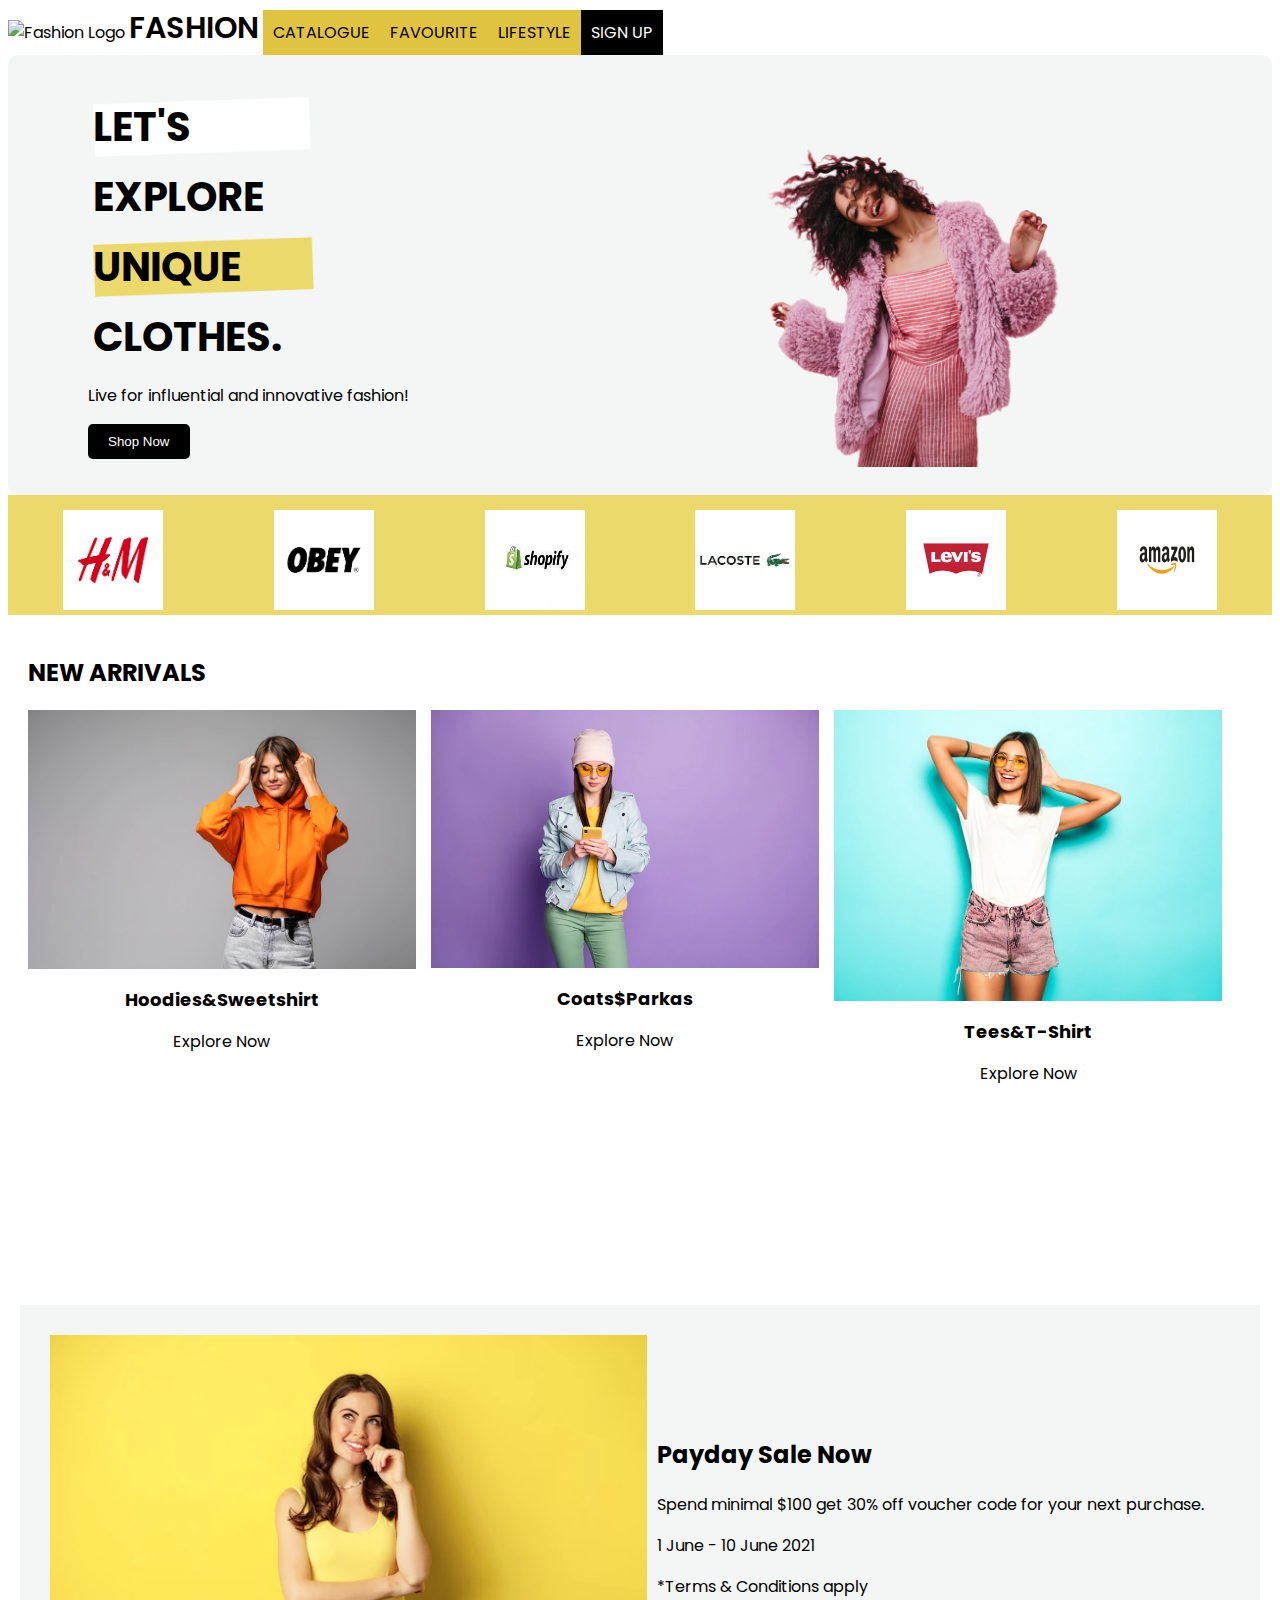
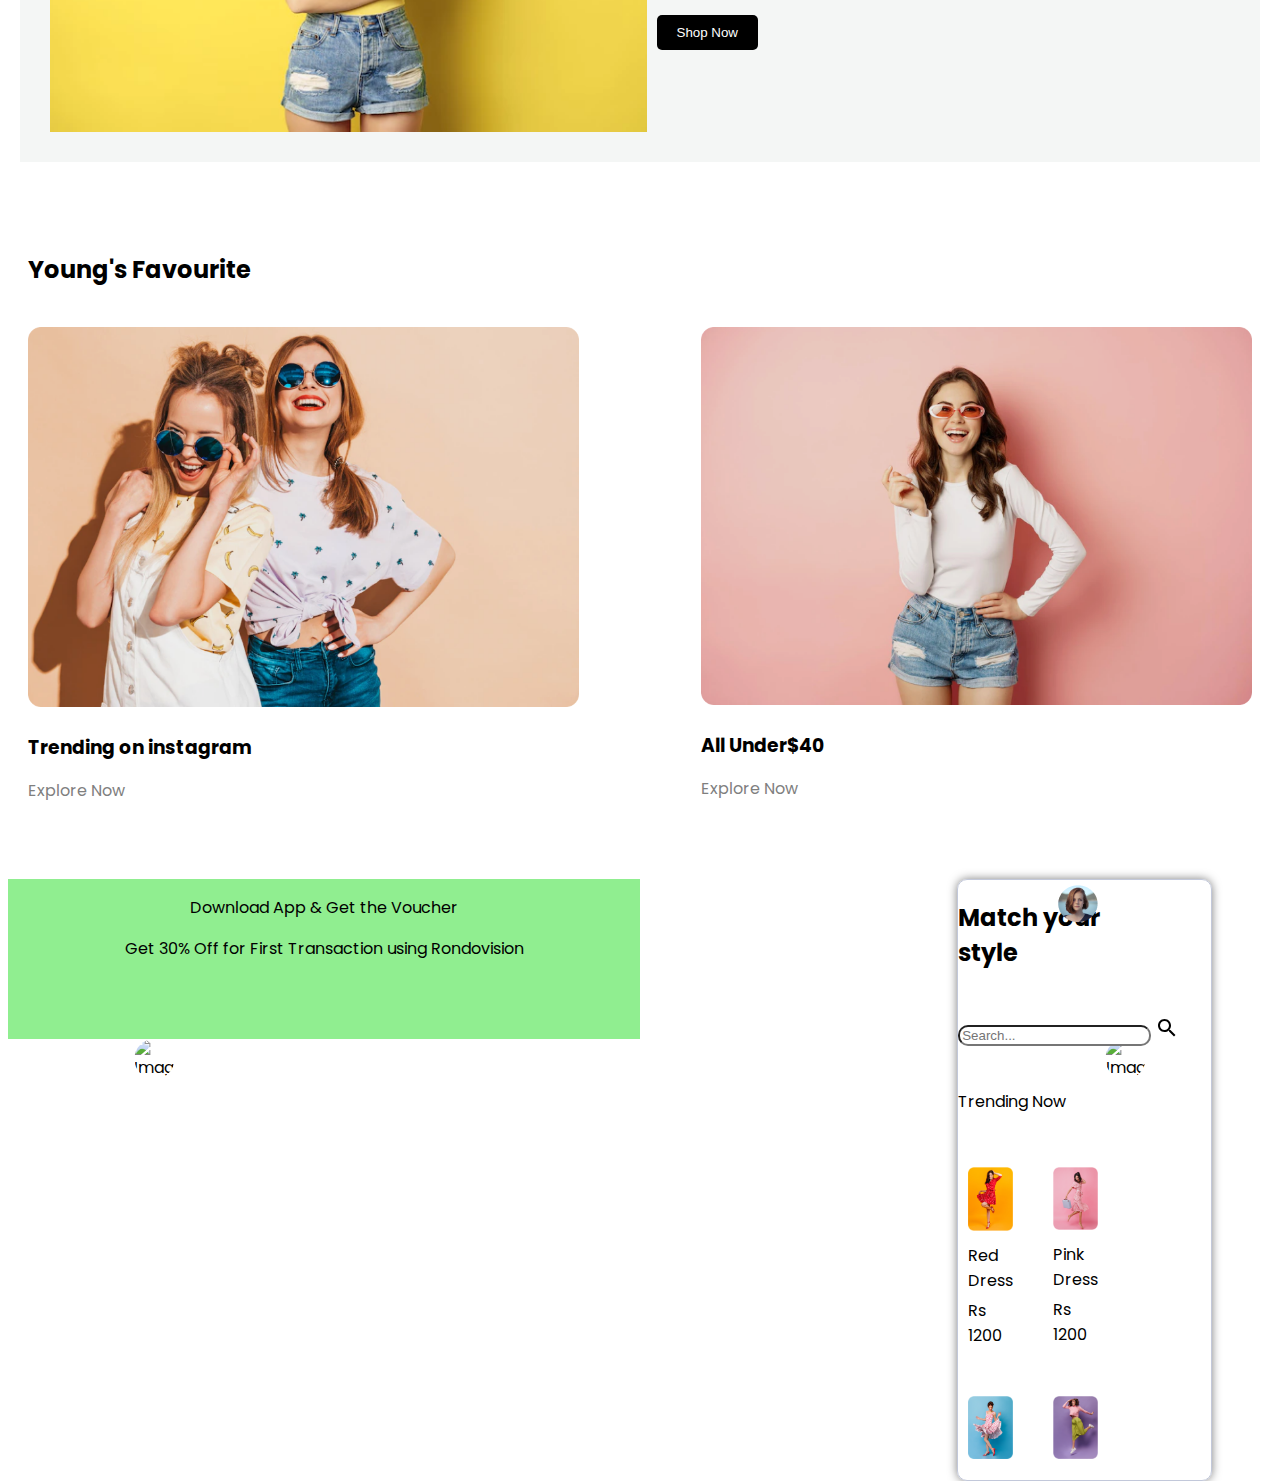
==== index.html @ 92e78d0e "appsection" ====
<!DOCTYPE html>
<html lang="en">
  <head>
    <meta charset="UTF-8" />
    <meta name="viewport" content="width=device-width, initial-scale=1.0" />
    <title>Document</title>
    <link rel="stylesheet" href="main.css" />
    <link
      rel="stylesheet"
      href="https://fonts.googleapis.com/css2?family=Poppins:wght@400&display=swap"
    />
  </head>
  <body>
    <div class="container">
      <img src="fashion_logo.png" alt="Fashion Logo" class="logo" />
      <span class="fashion-text">fashion</span>
      <nav class="navbar">
        <span class="catalogue">catalogue</span>
        <span class="favourite">favourite</span>
        <span class="lifestyle">lifestyle</span>
        <span class="signup">sign up</span>
      </nav>
    </div>
     <!-- Nav bar end -->
     <!-- first section -->
    <main>
        <section>
          <div class="container-banner">
            <div class="content-banner">
                <div class="text-banner">
                <h1 class="let">let's</h1>
                <h1>explore</h1>
                <h1 class="unique"> unique</h1>
                <h1>clothes.</h1>
             
                    <p>Live for influential and innovative fashion!</p>
               
                    <button class="btn">Shop Now</button>
                  </div>
                     <!-- <picture>
                        <source
                          srcset="
                            images/landscape/museum-320_x_180.jpg,
                            images/landscape/museum-640_x_360.jpg 2x,
                            
                          "
                          media="(max-width:960px)"
                        />-->
                        <div class="banner-image">
                        <img class="pink" src="images/banner1.png" alt="women picture" />
                    </picture>
                  </div>
                    </div>
                  </div>
                  </section>
                   <!-- brands section -->
                  <section class="brand">
                    <div class="brand-container">
          <img src="images/Hm.png" alt="" />
          <img src="images/Obey.png" alt="">
          <img src="images/shopify.jpeg" alt="">
          <img src="images/lacoste.png" alt="">
          <img src="images/lewis.jpeg" alt="">
          <img src="images/amazon.jpeg" alt="">
         </div>
        </div>
     </section> <!-- brand section end-->
      <!-- New Arrivals section -->
      <section class="new-arrivals">
        <h2>New Arrivals</h2>
        <div class="image-containers">
          <div class="image-item">
              <img src="images/Hoodies.png" alt="Hoodies">
              <div class="image-caption">
                  <h3>Hoodies&Sweetshirt</h3>
                  <p>Explore Now</p>
              </div>
          </div>
          <div class="image-item">
              <img src="images/Coats.png" alt="Coats">
              <div class="image-caption">
                  <h3>Coats$Parkas</h3>
                  <p>Explore Now</p>
              </div>
          </div>
          <div class="image-item">
              <img src="images/Tees.png" alt="Tees">
              <div class="image-caption">
                  <h3>Tees&T-Shirt</h3>
                  <p>Explore Now</p>
              </div>
          </div>
      </div>
       
    </section>  
     <!-- New Arrivals section -->
      <!-- Payday section -->
    <section>
    <div class="container1">
      <div class="content">
          <img src="images/banner2 .png" alt="Example Image" class="image">
          <div class="text2">
              <h2>Payday Sale Now</h2>
              <p>Spend minimal $100 get 30% off voucher code for your next purchase.</p>
              <div><p>1 June - 10 June 2021</p></div>
              <P>*Terms & Conditions apply</P>
              <button class="btn">Shop Now</button>
          </div>
      </div>
  </div> 
</section>   
 <!-- Young's Favourite section -->
  <section class="young-favourite">
    <h2>Young's Favourite</h2>
    <div class="image-grid">
        <div class="image-container">
            <img src="images/favourite1.png" alt="two young girls">
            <div class="caption">
                <h3>Trending on instagram</h3>
                <p>Explore Now</p>
            </div>
        </div>
        <div class="image-container">
            <img src="images/favourite2.png" alt="one young girl">
            <div class="caption">
                <h3>All Under$40</h3>
                <p>Explore Now</p>
            </div>
        </div>
    </div>
</section>    
 <!-- Young's favourite  section end-->
  <!-- Last Section App-->
  <div class="big-container">
  <div class="square">
    <p class="text">Download App & Get the Voucher</p>
    <p class="text">Get 30% Off for First Transaction using Rondovision</p>
    <div class="images-app">
      <img src="images/mobileapp/app.png" alt="Image 1">
      <img src="images/mobileapp/google.png" alt="Image 2">
    </div>
  </div>
    <div class="right-box">
      <img src="images/mobileapp/Ellipse 2.png" alt="Sag Ust Resim" class="top-right-image">
      <h2 class="title">Match your style</h2>
      <div class="search-bar">
        <input type="text" placeholder="Search...">
        <svg xmlns="http://www.w3.org/2000/svg" width="24" height="24" viewBox="0 0 24 24">
          <path d="M15.5 14h-.79l-.28-.27C15.41 12.59 16 11.11 16 9.5 16 5.91 13.09 3 9.5 3S3 5.91 3 9.5 5.91 16 9.5 16c1.61 0 3.09-.59 4.23-1.57l.27.28v.79l5 4.99L20.49 19l-4.99-5zm-6 0C7.01 14 5 11.99 5 9.5S7.01 5 9.5 5 14 7.01 14 9.5 11.99 14 9.5 14z"/>
          <path d="M0 0h24v24H0z" fill="none"/>
        </svg>
        <i class="fas fa-search"></i> <!-- Search ikonunu ekledik -->
      </div>
      <div class="trending-now">
        <p>Trending Now</p>
      </div>
      <div class="bottom-images">
        <div class="item">
          <img src="images/mobileapp/dress1.png" alt="Red Dress">
          <p>Red Dress</p>
          <p>Rs 1200</p>
        </div>
        <div class="item">
          <img src="images/mobileapp/dress2.png" alt="Pink Dress">
          <p>Pink Dress</p>
          <p>Rs 1200</p>
        </div>
        <div class="item">
          <img src="images/mobileapp/dress3.png" alt="Resim 3">
        </div>
        <div class="item">
          <img src="images/mobileapp/dress4.png" alt="Resim 4">
        </div>
      </div></div>
    </div>
  </div>
  
      
    </div>
  </div>
</div>
  </body>
</html>
---- main.css ----
body {
  font-family: "Poppins", sans-serif;

  color: #000000;
  /* Regular stil */
}
/* logo and Nav bar */

.container1 {
  padding: 20px;
  display: flex;
  align-items: center; /* alignment */
}

.logo {
  width: 100px;
}

.fashion-text {
  font-weight: 600;
  font-size: 30px;
  line-height: 40px;
  letter-spacing: 1%;
  text-transform: uppercase;
}

.navbar {
  display: inline-flex;
  margin-left: auto; /* Navigation bar */
  background-color: #e0c340;

  text-transform: uppercase;
}

.navbar span {
  padding: 10px;
}

.signup {
  background-color: black;
  color: white;
  padding: 10px 20px;
}
/* Navigation bar  end*/
/* Let's explore */
.container-banner {
  display: flex;
  justify-content: center;
  align-items: center;
}

.content-banner {
  border-radius: 10px;
  display: flex;
  justify-content: space-between;
  align-items: center;
  padding: 20px;
  background-color: #f4f6f5;
  padding-right: 5em;
  padding-left: 5em;
  border-radius: 10px;
  width: 100%;
  height: 400px;
  max-width: 1200px;
}

.text-banner {
  flex: 1;
  padding-right: 20px;
}

.text-banner h1 {
  font-size: 40px;
  font-weight: bold;
  text-align: left;
  margin: 5px 10px 10px 5px;
  text-transform: uppercase;
}
.let {
  background-image: url("images/Rectangle3.png");
  background-size: contain; /* Resmi kelimenin boyutuna uyacak şekilde kapla */
  background-repeat: no-repeat;
}
.unique {
  background-image: url("images/Rectangle6.png");
  background-repeat: no-repeat;
  background-size: contain;
}

.text-banner p {
  font-size: 16px;
}

.btn {
  background-color: black;
  color: white;
  border: none;
  padding: 10px 20px;
  border-radius: 5px;
  cursor: pointer;
}

.banner-image {
  flex: 1;
  text-align: right;
}

.banner-image img {
  width: 600px;
  height: auto;
  margin-top: 10px; /* Yukarıdan boşluk */
  margin-bottom: 20px;
}

/* brand section*/
.brand {
  background-color: #ebd96b;
  width: 1200px;
  height: 120px;
  width: 100%;
}
.brand-container {
  display: flex;
  justify-content: space-around;
}
.brand-container img {
  max-width: 100px; /* Resimlerin maksimum genişliği */
  height: auto; /* Orantılı olarak yükseklik ayarlanır */
  margin: 0 10px; /* Sol ve sağında 10 piksel boşluk bırakır */
}
.brand img {
  width: 10%;
  height: auto;
  align-items: center;
  padding: 10px;
  margin: 5px;
}

/* brand section end*/

/* New arrivals*/
.new-arrivals {
  padding: 20px;
  height: 600px;
}

.new-arrivals h2 {
  font-size: 24px;
  margin-bottom: 20px;
  text-transform: uppercase;
  font-weight: bold;
  text-align: left;
}
.image-containers {
  display: flex;
  justify-content: space-between;
}

.image-item {
  width: calc(33.33% - 20px);
  height: 100px;
  margin-right: 10px;
  text-align: center;
}

.image-item:last-child {
  margin-right: 30px;
}

.image-item img {
  max-width: 100%;
}

.image-caption {
  margin-top: 10px;
}

.image-caption h3 {
  margin: 0;
  font-size: 18px;
}
/* Item description

.item-description {
  position: absolute;
  bottom: 0;
  left: 0;
  width: 100%;
  padding: 10px;
  box-sizing: border-box; /* Kenarlığın içeri doğru genişlemesini sağlar */
/*

.item-description .explore-now::after {
  content: "\2192"; /* Ok işareti unicode karakteri */

/* payday section */
.container1 {
  max-width: 1200px;
  margin: 50px auto;
  background-color: #f4f6f5; /* bacground*/
  padding: 20px;
}

.content {
  display: flex;
  align-items: center; /* Öğeleri dikey olarak hizalama */
}

.image {
  width: 50%; /* Resmin genişliği */
  height: 50%;
  margin: 10px; /* Sağ tarafta boşluk bırakmak için */
}

.text2 {
  width: 50%; /* Yazı kutusunun genişliği */
}

.text2 h2 {
  color: black; /* Başlık metni rengi */
}

.text2 p {
  color: black; /* Paragraf metni rengi */
}

/* Young's favourite section */
.young-favourite {
  padding: 20px;
  margin-top: 20px;
  margin-bottom: 20px;
}

.image-grid {
  display: flex;
  justify-content: space-between;
}

.image-container {
  width: 45%; /* Resim konteynerinin genişliği */
  margin-top: 20px; /* Üstten boşluk */
  margin-bottom: 20px; /* Altan boşluk */
}

.image-container img {
  width: 100%; /* Resimlerin genişliği */
  height: auto; /* Resimlerin orijinal boyut oranını koru */
}

.caption {
  text-align: left;
}
.young-favourite h2 {
  font-weight: bold;
  font: size 100px;
}
.caption h3 {
  margin-bottom: 0%; /* Trending ve All Under başlıkları arasında boşluk */
}

.caption p {
  color: #7f7f7f; /* Explore Now yazısının rengi */
  align-items: left;
}
/* Last section App */
.big-container {
  width;1000px;
  height: 200px;
  border: none
  padding: 20px;
  position: relative;
}

.square {
  width: 50%;
  height: 80%;
  background-color: lightgreen;
  float: left;
  margin-right: 20px;
  align-items: center;
}

.text {
  font-size: 16px;
  text-align: center;
}

.images-app {
  position: absolute;
  bottom: 0;
  left: 50%;
  transform: translateX(-50%);
  display: flex;
  justify-content: space-between;
  width: 80%;
}

.images-app img {
  width: 40px;
  height: 40px;
  border-radius: 50%;
}

.right-box {
  width: 20%;
  min-height: 600px; /* Dikdörtgenin boyunu buradan ayarlayabilirsiniz */
  border: 1px solid #c2c8da;
  border-radius: 10px;
  padding: 0px;
  box-shadow: 0 0 10px rgba(0, 0, 0, 0.5);
  display: grid;
  grid-template-columns: repeat(2, 1fr);
  gap: 20px;
  float: right;
  margin-left: auto;
  margin-right: 60px;
}

.item img {
  max-width: 100%;
  max-height: 100%;
  height: auto; /* Resimlerin boyutunu ayarlamak için */
}
.title {
  font-weight: bold;
}

.search-bar {
  grid-column: 1 / span 2;
  position: relative;
}

.search-bar input {
  padding-right: 10px;
  border-radius: 10px;
}

.search-bar i {
  position: absolute;
  top: 50%;
  right: 10px;
  transform: translateY(-50%);
}

.trending-now {
  grid-column: 1 / span 2;
}

.bottom-images {
  display: grid;
  grid-template-columns: repeat(2, 1fr);
  gap: 20px;
}

.item {
  border: none;
  border-radius: 5px;
  padding: 10px;
}

.item img {
  max-width: 100%;
  max-height: 100%;
}

.item p {
  margin: 5px 0;
}

.top-right-image {
  position: absolute;
  margin: 5px 2px 160px 100px;
}
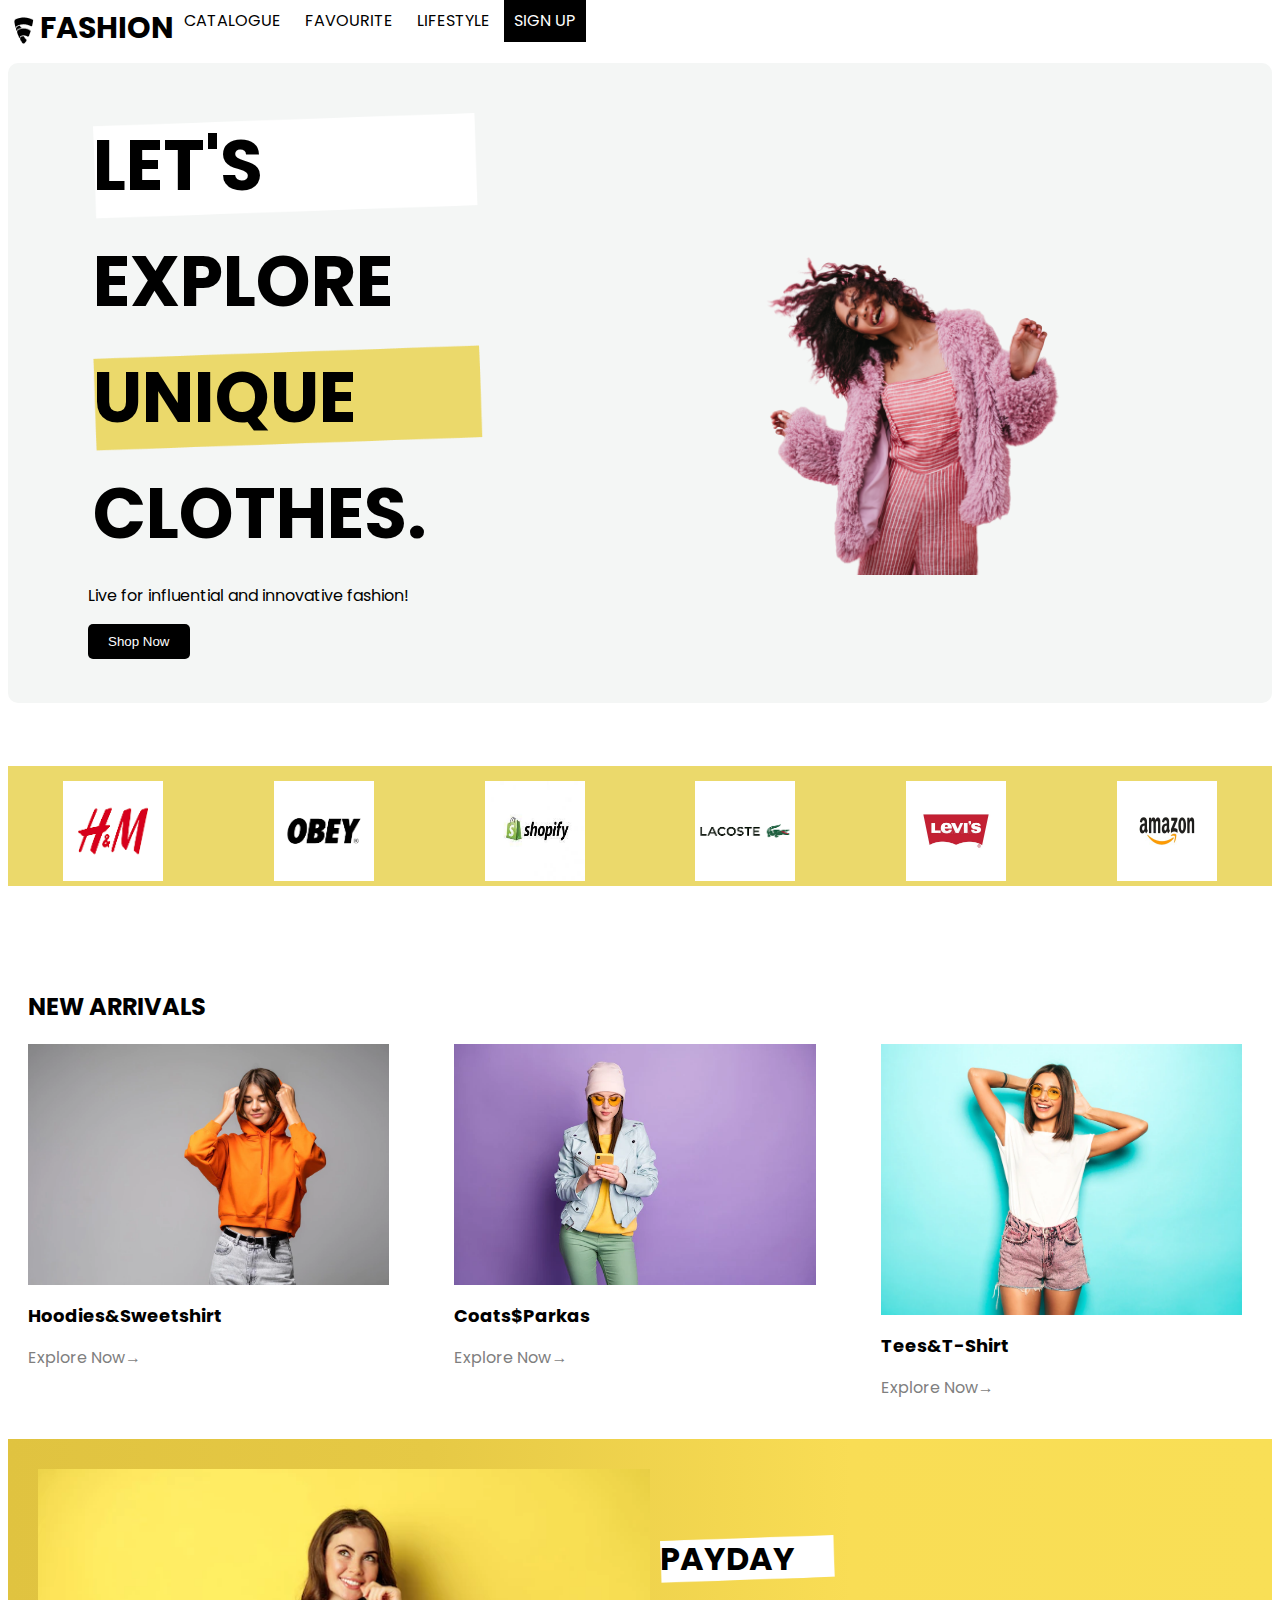
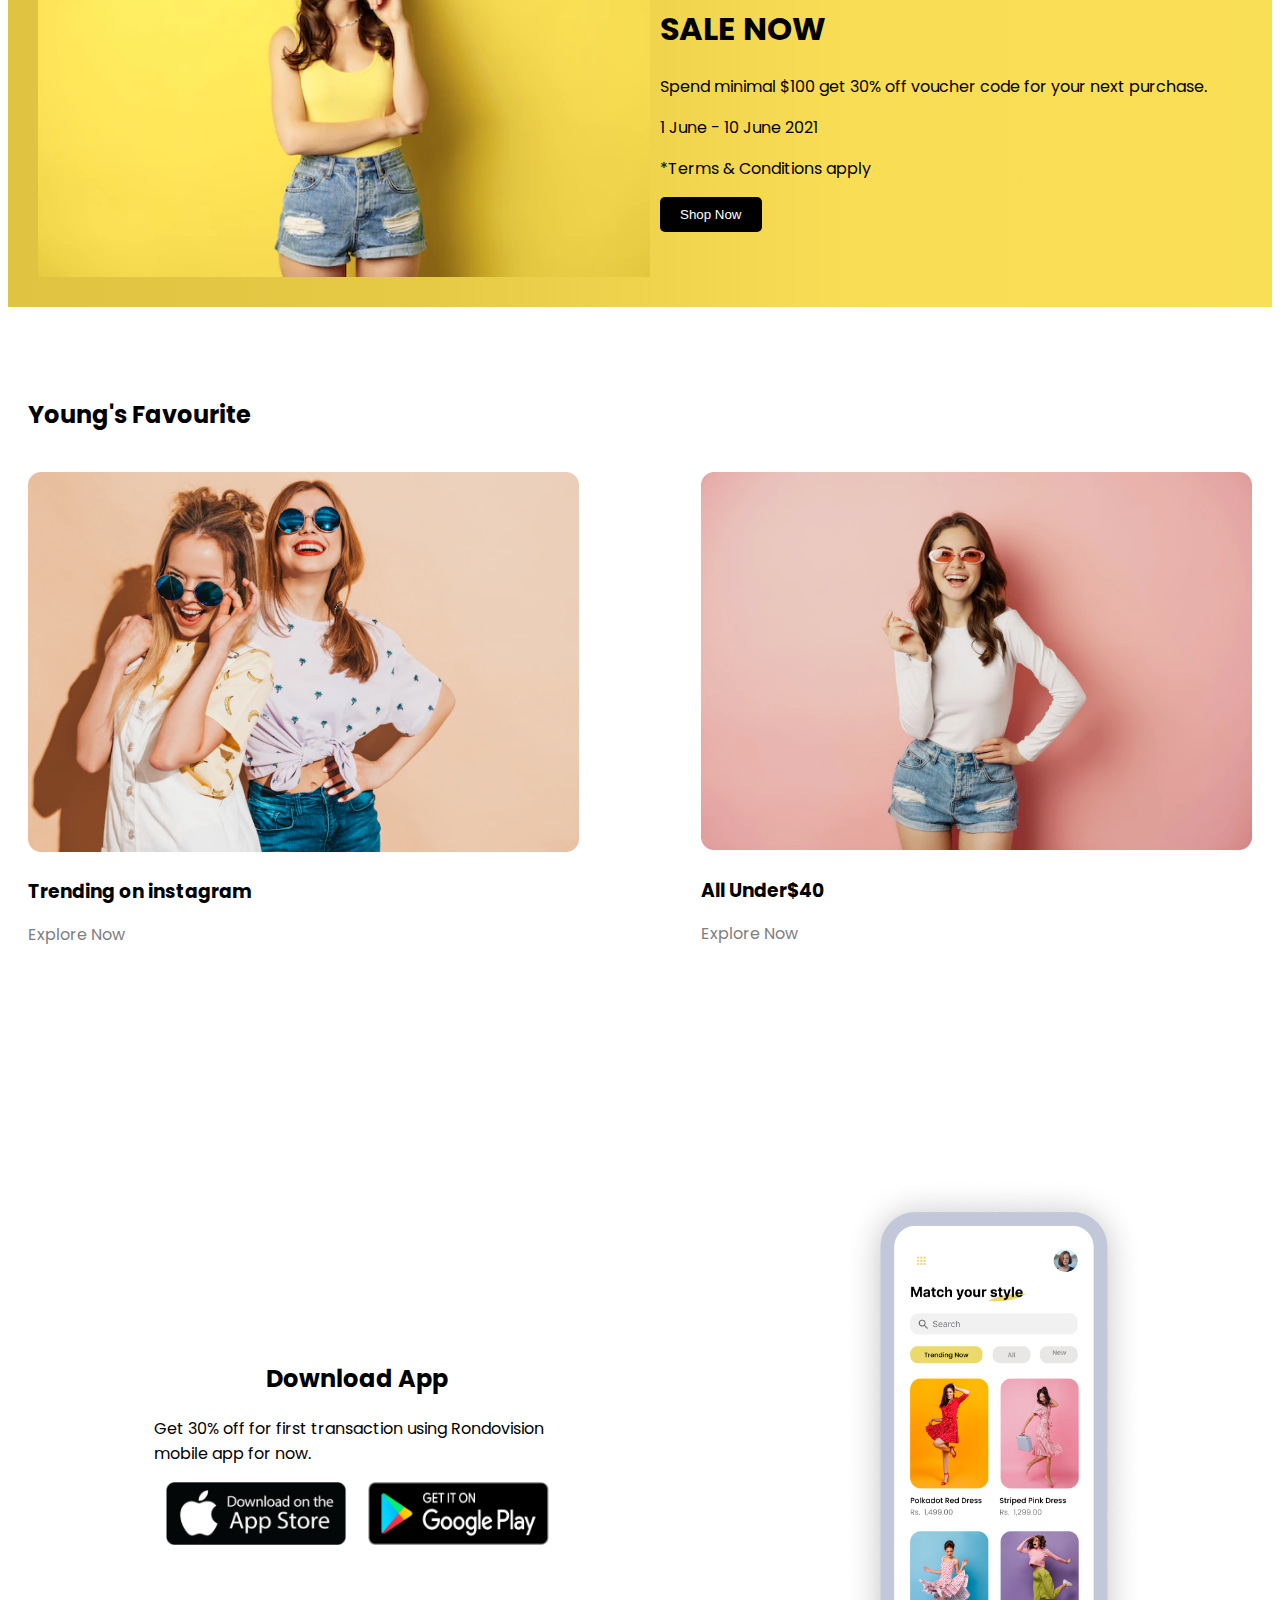
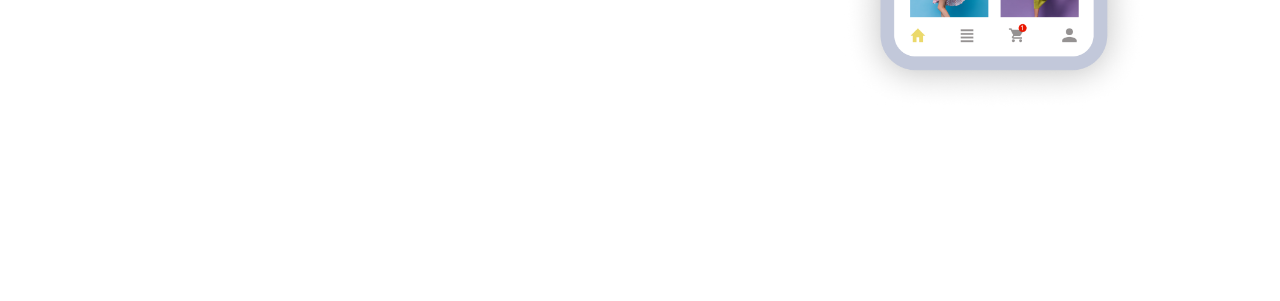
==== commit b43497a8: "app section" ====
--- a/index.html
+++ b/index.html
@@ -11,8 +11,8 @@
     />
   </head>
   <body>
-    <div class="container">
-      <img src="fashion_logo.png" alt="Fashion Logo" class="logo" />
+    <div class="container-both">
+      <img src="images/logo.png" alt="Fashion Logo" class="logo" />
       <span class="fashion-text">fashion</span>
       <nav class="navbar">
         <span class="catalogue">catalogue</span>
@@ -100,7 +100,8 @@
       <div class="content">
           <img src="images/banner2 .png" alt="Example Image" class="image">
           <div class="text2">
-              <h2>Payday Sale Now</h2>
+              <h1 class="let">Payday</h1>
+              <h1>Sale Now</h1>
               <p>Spend minimal $100 get 30% off voucher code for your next purchase.</p>
               <div><p>1 June - 10 June 2021</p></div>
               <P>*Terms & Conditions apply</P>
@@ -131,49 +132,19 @@
 </section>    
  <!-- Young's favourite  section end-->
   <!-- Last Section App-->
-  <div class="big-container">
-  <div class="square">
-    <p class="text">Download App & Get the Voucher</p>
-    <p class="text">Get 30% Off for First Transaction using Rondovision</p>
-    <div class="images-app">
-      <img src="images/mobileapp/app.png" alt="Image 1">
-      <img src="images/mobileapp/google.png" alt="Image 2">
+  <div class="container-app">
+    <div class="icon-div">
+        <div class="square">
+            <h2>Download App</h2>
+            <p>Get 30% off for first transaction using Rondovision mobile app for now.</p>
+            <div class="left-images">
+                <img src="images/app.png" alt="apple icon">
+                <img src="images/google.png" alt="google icon">
+            </div>
+        </div>
+        <img src="images/Mobile app.png" alt="mobile screen"class="mobile-image">
     </div>
-  </div>
-    <div class="right-box">
-      <img src="images/mobileapp/Ellipse 2.png" alt="Sag Ust Resim" class="top-right-image">
-      <h2 class="title">Match your style</h2>
-      <div class="search-bar">
-        <input type="text" placeholder="Search...">
-        <svg xmlns="http://www.w3.org/2000/svg" width="24" height="24" viewBox="0 0 24 24">
-          <path d="M15.5 14h-.79l-.28-.27C15.41 12.59 16 11.11 16 9.5 16 5.91 13.09 3 9.5 3S3 5.91 3 9.5 5.91 16 9.5 16c1.61 0 3.09-.59 4.23-1.57l.27.28v.79l5 4.99L20.49 19l-4.99-5zm-6 0C7.01 14 5 11.99 5 9.5S7.01 5 9.5 5 14 7.01 14 9.5 11.99 14 9.5 14z"/>
-          <path d="M0 0h24v24H0z" fill="none"/>
-        </svg>
-        <i class="fas fa-search"></i> <!-- Search ikonunu ekledik -->
-      </div>
-      <div class="trending-now">
-        <p>Trending Now</p>
-      </div>
-      <div class="bottom-images">
-        <div class="item">
-          <img src="images/mobileapp/dress1.png" alt="Red Dress">
-          <p>Red Dress</p>
-          <p>Rs 1200</p>
-        </div>
-        <div class="item">
-          <img src="images/mobileapp/dress2.png" alt="Pink Dress">
-          <p>Pink Dress</p>
-          <p>Rs 1200</p>
-        </div>
-        <div class="item">
-          <img src="images/mobileapp/dress3.png" alt="Resim 3">
-        </div>
-        <div class="item">
-          <img src="images/mobileapp/dress4.png" alt="Resim 4">
-        </div>
-      </div></div>
-    </div>
-  </div>
+</div>
   
       
     </div>
--- a/main.css
+++ b/main.css
@@ -6,30 +6,31 @@
 }
 /* logo and Nav bar */
 
-.container1 {
-  padding: 20px;
-  display: flex;
-  align-items: center; /* alignment */
-}
-
-.logo {
-  width: 100px;
+.container-both {
+  display: flex;
+  
+}
+
+.logo {transform: scale(0.6); 
+  margin-bottom: 10px;
+  
+  
 }
 
 .fashion-text {
-  font-weight: 600;
+  font-weight: 500;
   font-size: 30px;
   line-height: 40px;
   letter-spacing: 1%;
   text-transform: uppercase;
+  font-weight: bold;
 }
 
 .navbar {
-  display: inline-flex;
-  margin-left: auto; /* Navigation bar */
-  background-color: #e0c340;
-
-  text-transform: uppercase;
+  text-transform: uppercase;
+  margin-bottom:30px;
+  margin-right:20px ;
+  
 }
 
 .navbar span {
@@ -59,8 +60,8 @@
   padding-right: 5em;
   padding-left: 5em;
   border-radius: 10px;
-  width: 100%;
-  height: 400px;
+  width: 120%;
+  height: 600px;
   max-width: 1200px;
 }
 
@@ -70,7 +71,7 @@
 }
 
 .text-banner h1 {
-  font-size: 40px;
+  font-size: 70px;
   font-weight: bold;
   text-align: left;
   margin: 5px 10px 10px 5px;
@@ -103,6 +104,8 @@
 .banner-image {
   flex: 1;
   text-align: right;
+  width: 80%;
+  
 }
 
 .banner-image img {
@@ -118,6 +121,9 @@
   width: 1200px;
   height: 120px;
   width: 100%;
+  margin-top: 5%;
+  margin-bottom: 5%;
+
 }
 .brand-container {
   display: flex;
@@ -141,7 +147,8 @@
 /* New arrivals*/
 .new-arrivals {
   padding: 20px;
-  height: 600px;
+  height: 400px;
+  
 }
 
 .new-arrivals h2 {
@@ -157,47 +164,50 @@
 }
 
 .image-item {
-  width: calc(33.33% - 20px);
-  height: 100px;
+  width: calc(30.33% - 10px);
+  height: 200px;
   margin-right: 10px;
-  text-align: center;
+  text-align: left;
+  
 }
 
 .image-item:last-child {
-  margin-right: 30px;
+  margin-right: 10px;
 }
 
 .image-item img {
   max-width: 100%;
+  
 }
 
 .image-caption {
   margin-top: 10px;
+
 }
 
 .image-caption h3 {
   margin: 0;
   font-size: 18px;
 }
-/* Item description
-
-.item-description {
-  position: absolute;
-  bottom: 0;
-  left: 0;
-  width: 100%;
-  padding: 10px;
-  box-sizing: border-box; /* Kenarlığın içeri doğru genişlemesini sağlar */
-/*
-
-.item-description .explore-now::after {
-  content: "\2192"; /* Ok işareti unicode karakteri */
+.image-item p { color:#7f7f7f; /* Explore Now yazısının rengi */
+  }
+
+ .p::after {
+  content: "\2192"; }/* Ok işareti unicode karakteri */
+
+
+
+.image-caption p::after {
+  content: "\2192"; }/* Ok işareti unicode karakteri */
+  
 
 /* payday section */
 .container1 {
-  max-width: 1200px;
+  max-width: 1400px;
   margin: 50px auto;
-  background-color: #f4f6f5; /* bacground*/
+  background-color:
+    height: 200px;
+    background-image: linear-gradient(to right, #E0C340,#E6C945,#F9DD55, #F9DF56);
   padding: 20px;
 }
 
@@ -213,22 +223,32 @@
 }
 
 .text2 {
-  width: 50%; /* Yazı kutusunun genişliği */
-}
-
-.text2 h2 {
+  width: 60%; /* Yazı kutusunun genişliği */
+}
+
+.text2 h1 {
   color: black; /* Başlık metni rengi */
-}
+  font-weight: bold;
+  font-size: xx-large;
+  text-transform: uppercase;
+}
+.let {
+  background-image: url("images/Rectangle3.png");
+  background-size: contain; /* Resmi kelimenin boyutuna uyacak şekilde kapla */
+  background-repeat: no-repeat;
+}
+
 
 .text2 p {
   color: black; /* Paragraf metni rengi */
 }
+ 
 
 /* Young's favourite section */
 .young-favourite {
   padding: 20px;
   margin-top: 20px;
-  margin-bottom: 20px;
+  margin-bottom: 5px;
 }
 
 .image-grid {
@@ -239,7 +259,7 @@
 .image-container {
   width: 45%; /* Resim konteynerinin genişliği */
   margin-top: 20px; /* Üstten boşluk */
-  margin-bottom: 20px; /* Altan boşluk */
+  margin-bottom: 5px; /* Altan boşluk */
 }
 
 .image-container img {
@@ -263,111 +283,57 @@
   align-items: left;
 }
 /* Last section App */
-.big-container {
-  width;1000px;
-  height: 200px;
-  border: none
-  padding: 20px;
-  position: relative;
+.container-app {
+  display: flex;
+  justify-content: center;
+  align-items: center;
+  height: 100vh;
+  margin-top:none;
+}
+
+.icon-div {
+  display: flex;
+  justify-content: space-between;
+  align-items: center;
+  width: 80%;
 }
 
 .square {
-  width: 50%;
-  height: 80%;
-  background-color: lightgreen;
+  width: 40%;
+  padding: 20px;
+}
+
+.square h2 {
+  text-align: center;
+}
+
+.left-images {
+  display: flex;
+  justify-content: space-between;
+}
+
+.left-images img {
+  width: 45%; /* Resimlerin genişliğini ayarlayın */
+}
+
+.square img {
+  max-width: 100%;
+  display: block;
+  margin: 0 auto; /* Resmi ortalamak için */
+}
+
+.square::after {
+  content: '';
+  display: block;
+  clear: both;
+}
+
+.square {
   float: left;
-  margin-right: 20px;
-  align-items: center;
-}
-
-.text {
-  font-size: 16px;
-  text-align: center;
-}
-
-.images-app {
-  position: absolute;
-  bottom: 0;
-  left: 50%;
-  transform: translateX(-50%);
-  display: flex;
-  justify-content: space-between;
-  width: 80%;
-}
-
-.images-app img {
-  width: 40px;
-  height: 40px;
-  border-radius: 50%;
-}
-
-.right-box {
-  width: 20%;
-  min-height: 600px; /* Dikdörtgenin boyunu buradan ayarlayabilirsiniz */
-  border: 1px solid #c2c8da;
-  border-radius: 10px;
-  padding: 0px;
-  box-shadow: 0 0 10px rgba(0, 0, 0, 0.5);
-  display: grid;
-  grid-template-columns: repeat(2, 1fr);
-  gap: 20px;
-  float: right;
-  margin-left: auto;
-  margin-right: 60px;
-}
-
-.item img {
-  max-width: 100%;
-  max-height: 100%;
-  height: auto; /* Resimlerin boyutunu ayarlamak için */
-}
-.title {
-  font-weight: bold;
-}
-
-.search-bar {
-  grid-column: 1 / span 2;
-  position: relative;
-}
-
-.search-bar input {
-  padding-right: 10px;
-  border-radius: 10px;
-}
-
-.search-bar i {
-  position: absolute;
-  top: 50%;
-  right: 10px;
-  transform: translateY(-50%);
-}
-
-.trending-now {
-  grid-column: 1 / span 2;
-}
-
-.bottom-images {
-  display: grid;
-  grid-template-columns: repeat(2, 1fr);
-  gap: 20px;
-}
-
-.item {
-  border: none;
-  border-radius: 5px;
-  padding: 10px;
-}
-
-.item img {
-  max-width: 100%;
-  max-height: 100%;
-}
-
-.item p {
-  margin: 5px 0;
-}
-
-.top-right-image {
-  position: absolute;
-  margin: 5px 2px 160px 100px;
-}
+}
+
+.mobile-image {
+  width: 30%;
+  text-align: right;
+
+}
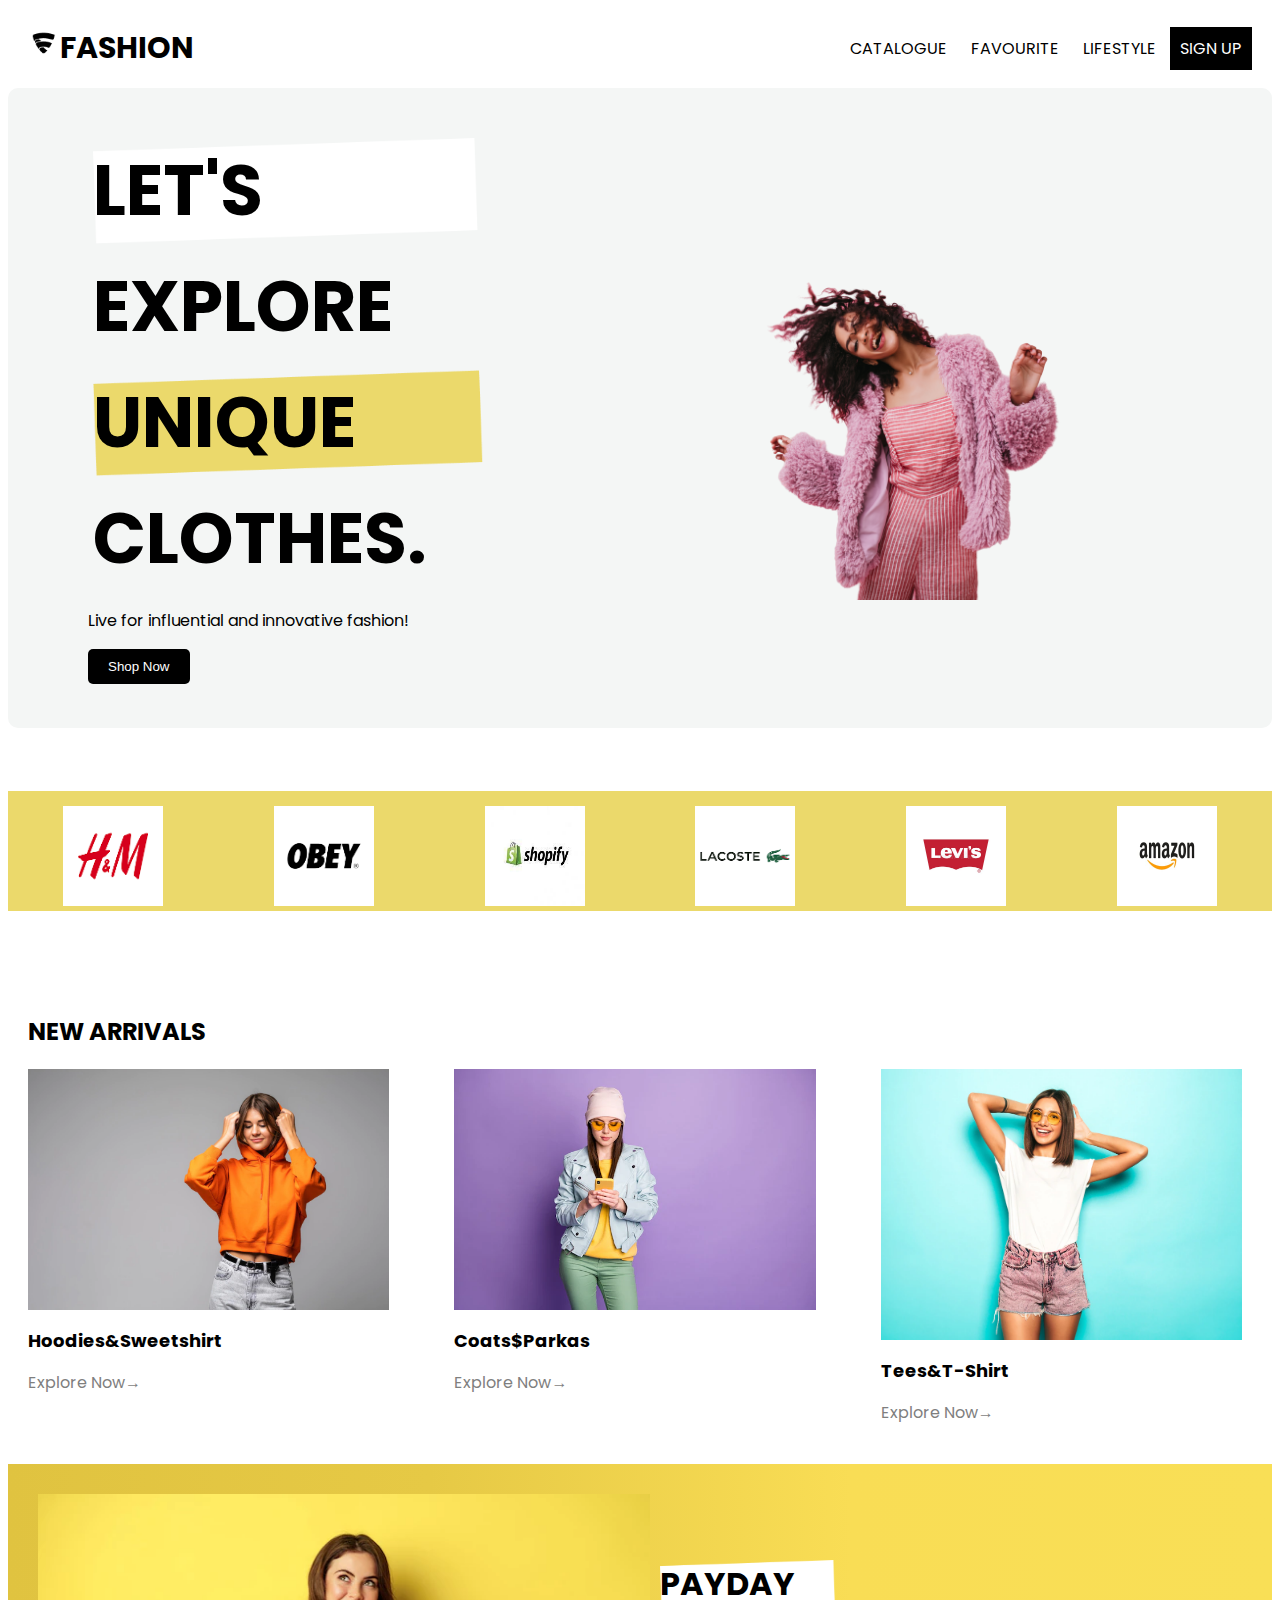
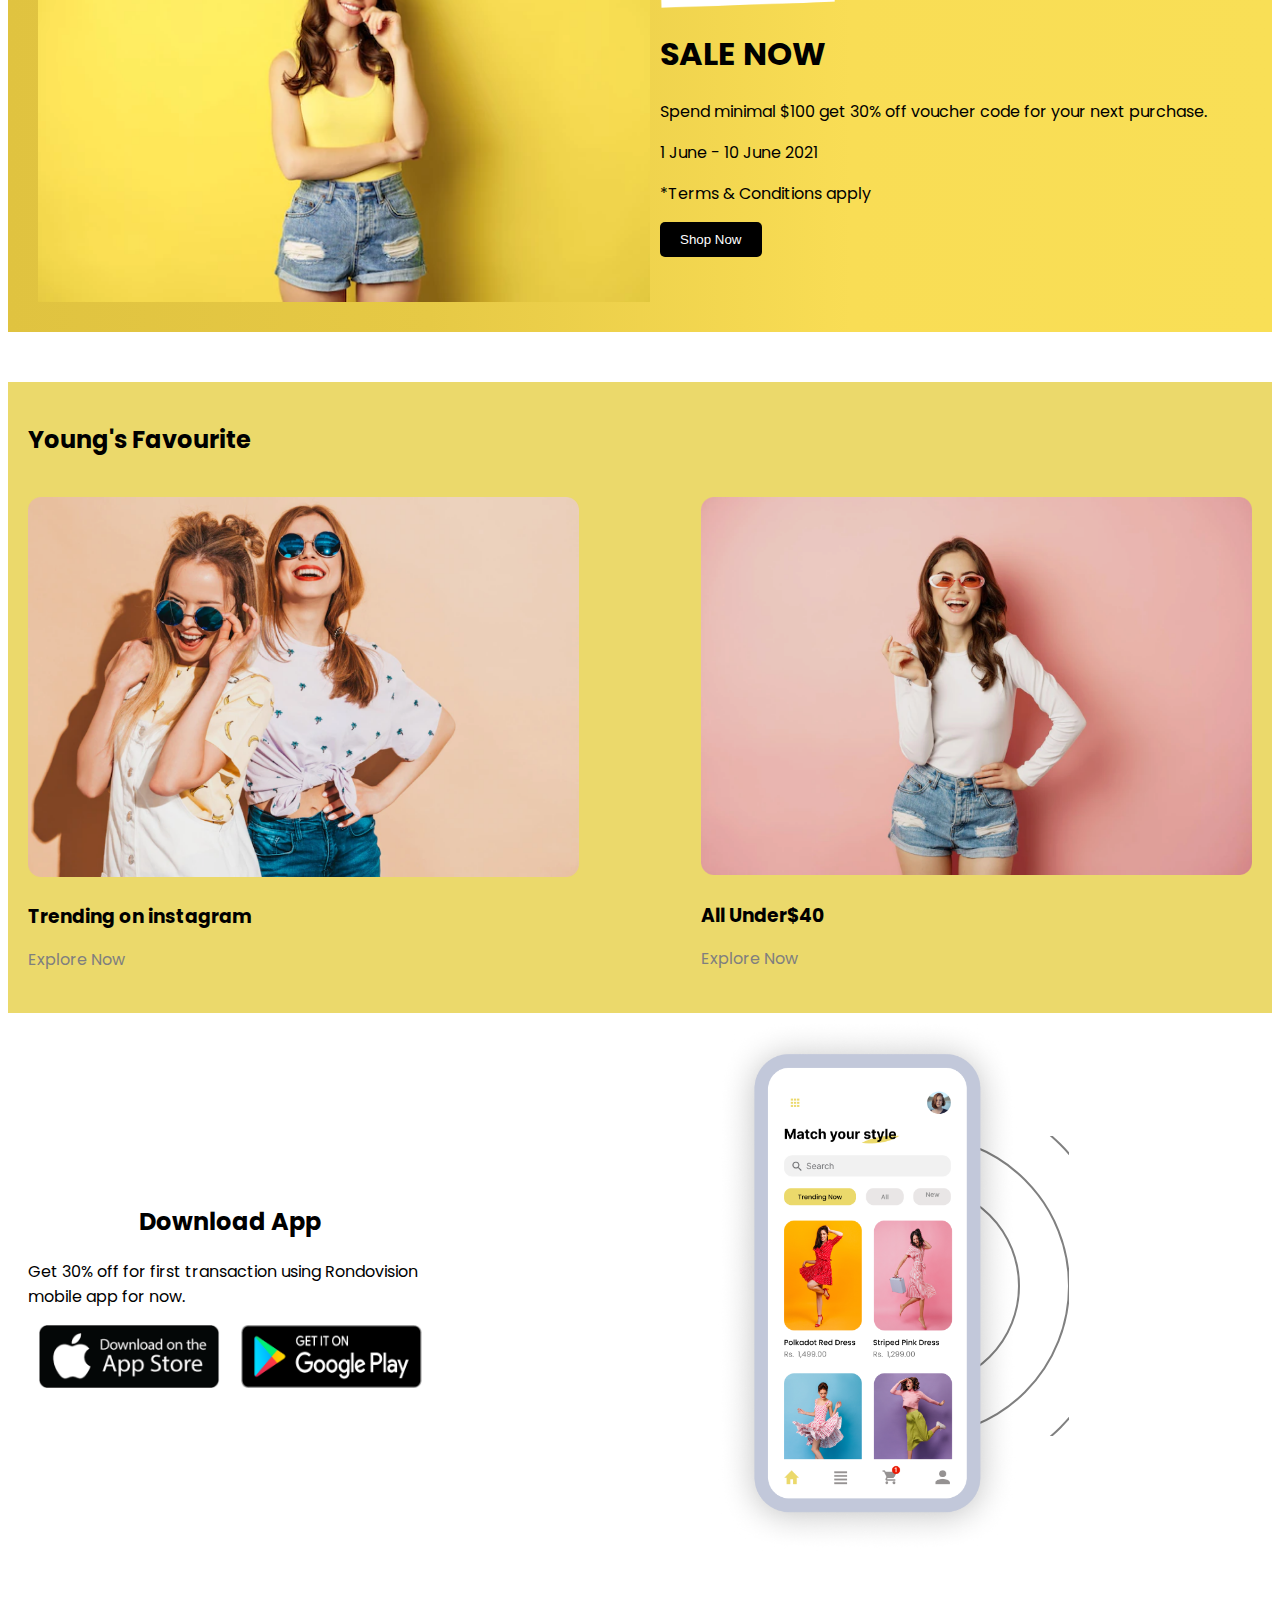
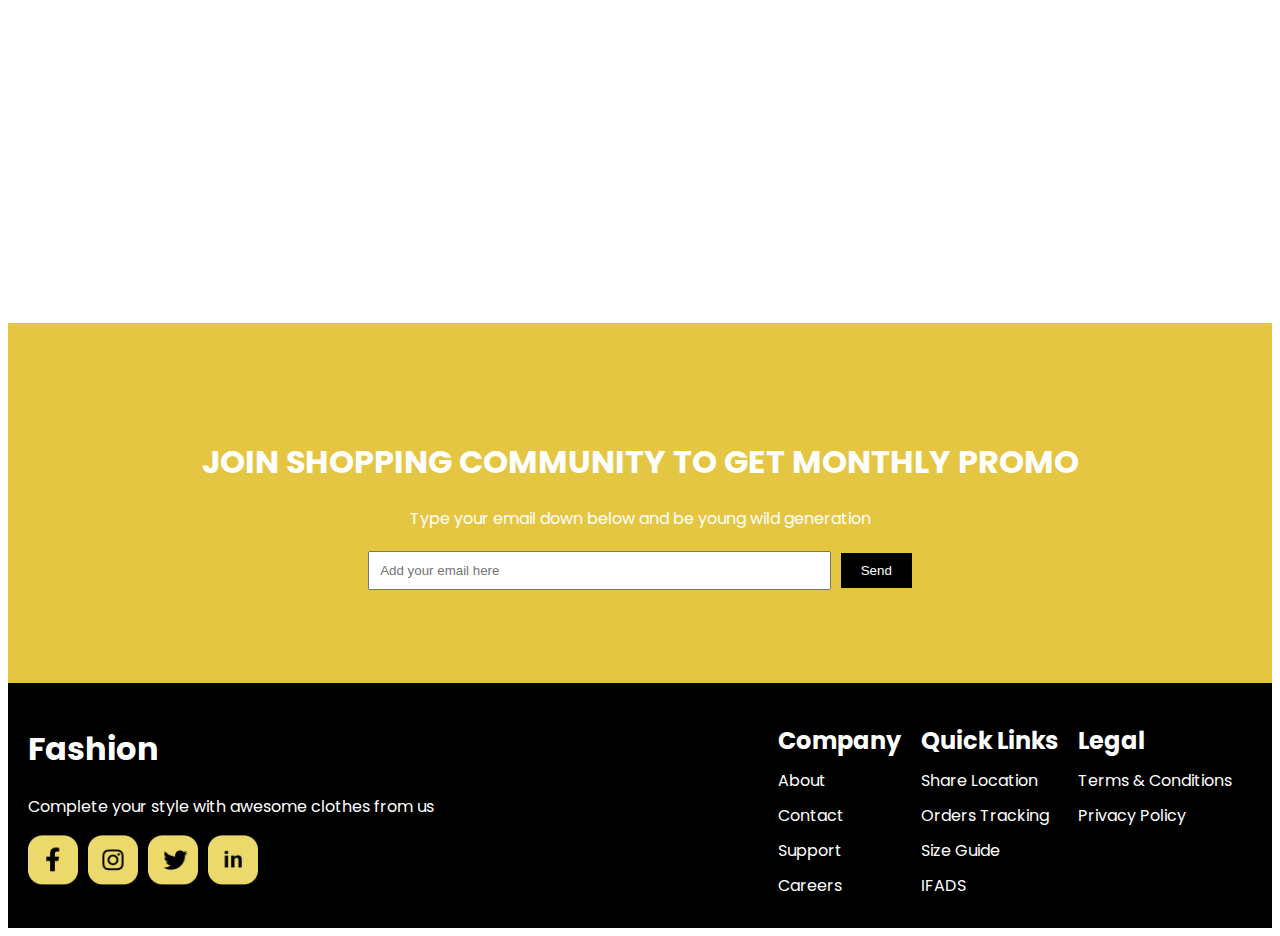
==== commit faf7d942: "second web page" ====
--- a/index.html
+++ b/index.html
@@ -11,16 +11,19 @@
     />
   </head>
   <body>
+    <header>
     <div class="container-both">
       <img src="images/logo.png" alt="Fashion Logo" class="logo" />
       <span class="fashion-text">fashion</span>
+      <div class="navigation">
       <nav class="navbar">
         <span class="catalogue">catalogue</span>
         <span class="favourite">favourite</span>
         <span class="lifestyle">lifestyle</span>
         <span class="signup">sign up</span>
       </nav>
-    </div>
+    </div></div> 
+  </header>
      <!-- Nav bar end -->
      <!-- first section -->
     <main>
@@ -93,7 +96,7 @@
       </div>
        
     </section>  
-     <!-- New Arrivals section -->
+     <!-- New Arrivals section end-->
       <!-- Payday section -->
     <section>
     <div class="container1">
@@ -110,6 +113,7 @@
       </div>
   </div> 
 </section>   
+ <!-- Payday section end-->
  <!-- Young's Favourite section -->
   <section class="young-favourite">
     <h2>Young's Favourite</h2>
@@ -142,11 +146,76 @@
                 <img src="images/google.png" alt="google icon">
             </div>
         </div>
+        <svg width="300" height="300" class="svg-circle">
+          <!-- En dıştaki daire -->
+          <circle cx="150" cy="150" r="200" fill="none" stroke="gray" stroke-width="2" />
+
+          <!-- İkinci daire -->
+          <circle cx="150" cy="150" r="150" fill="none" stroke="gray" stroke-width="2" />
+
+          <!-- En içteki daire -->
+          <circle cx="150" cy="150" r="100" fill="none" stroke="gray" stroke-width="2" />
+      </svg>
         <img src="images/Mobile app.png" alt="mobile screen"class="mobile-image">
     </div>
 </div>
-  
-      
+<!-- join Section-->
+<section>
+<div class="container-join">
+  <div class="box-join">
+    <h1>JOIN SHOPPING COMMUNITY TO GET MONTHLY PROMO</h1>
+    <p>Type your email down below and be young wild generation</p>
+    <form>
+      <input type="email" placeholder="Add your email here">
+      <input type="submit" value="Send">
+    </form>
+  </div>
+</div>
+</section>
+<!-- Footer Section-->
+<footer>
+<div class="container-footer">
+  <div class="left-footer">
+    <h1>Fashion</h1>
+    <p>Complete your style with awesome clothes from us</p>
+    <!-- İcon images-->
+    <div class="icons">
+      <img src="images/Group 10.png" alt="facebook Icon " class="icon">
+      <img src="images/Group 11.png" alt="Icon 2" class="icon">
+      <img src="images/Group 12.png" alt="Icon 3" class="icon">
+      <img src="images/Group 13.png" alt="Icon 4" class="icon">
+    </div>
+  </div>
+  <div class="right-footer">
+    <div class="menu">
+      <h2>Company</h2>
+      <ul>
+        <li>About</li>
+        <li>Contact</li>
+        <li>Support</li>
+        <li>Careers</li>
+      </ul>
+    </div>
+    <div class="menu">
+      <h2>Quick Links</h2>
+      <ul>
+        <li>Share Location</li>
+        <li>Orders Tracking</li>
+        <li>Size Guide</li>
+        <li>IFADS</li>
+      </ul>
+    </div>
+    <div class="menu">
+      <h2>Legal</h2>
+      <ul>
+        <li>Terms & Conditions</li>
+        <li>Privacy Policy</li>
+      </ul>
+    </div>
+  </div>
+</div>
+</footer>
+
     </div>
   </div>
 </div>
--- a/main.css
+++ b/main.css
@@ -8,12 +8,15 @@
 
 .container-both {
   display: flex;
-  
-}
-
-.logo {transform: scale(0.6); 
+    justify-content: center;
+    align-items: center;
+    padding: 20px;
+  }
+  
+
+
+.logo {transform: scale(0.7); 
   margin-bottom: 10px;
-  
   
 }
 
@@ -25,11 +28,13 @@
   text-transform: uppercase;
   font-weight: bold;
 }
-
+.navigation {
+  display: flex;
+  margin-left: auto;
+}
 .navbar {
   text-transform: uppercase;
-  margin-bottom:30px;
-  margin-right:20px ;
+  margin-left:20px;
   
 }
 
@@ -206,11 +211,10 @@
   max-width: 1400px;
   margin: 50px auto;
   background-color:
-    height: 200px;
-    background-image: linear-gradient(to right, #E0C340,#E6C945,#F9DD55, #F9DF56);
-  padding: 20px;
-}
-
+  height:200px;
+  background-image: linear-gradient(to right, #E0C340,#E6C945,#F9DD55, #F9DF56);
+  padding:20px;
+}
 .content {
   display: flex;
   align-items: center; /* Öğeleri dikey olarak hizalama */
@@ -249,6 +253,7 @@
   padding: 20px;
   margin-top: 20px;
   margin-bottom: 5px;
+  background-color: #ebd96b;
 }
 
 .image-grid {
@@ -284,11 +289,12 @@
 }
 /* Last section App */
 .container-app {
-  display: flex;
+  position: relative; 
+  
   justify-content: center;
   align-items: center;
   height: 100vh;
-  margin-top:none;
+  margin-top: none;
 }
 
 .icon-div {
@@ -296,6 +302,7 @@
   justify-content: space-between;
   align-items: center;
   width: 80%;
+  position: relative;
 }
 
 .square {
@@ -335,5 +342,108 @@
 .mobile-image {
   width: 30%;
   text-align: right;
-
-}
+  position: relative;
+}
+
+.svg-circle {
+  position: absolute; /* Mutlak konumlandırma */
+  right: -50px; /* Mobil resmin sağında 50 piksel boşluk bırakır */
+  top: 50%; /* Mobil resmin yüksekliğinin yarısı kadar yukarıda */
+  transform: translateY(-50%); /* Dikey hizalamayı düzeltir */
+}
+
+/* join section*/
+
+.container-join {
+    width: 100%;
+    height: 40vh;
+    display: flex;
+    justify-content: center;
+    align-items: center;
+    background-color: #E5C643;
+    margin-top: 5px;
+  }
+
+  
+   .box-join h1{
+    color:white;
+    margin-bottom: 20px;
+    text-transform: uppercase;
+    text-align: center;
+  }
+  .box-join p{
+    color: white;
+    text-align: center;
+  }
+  .box-join form {
+    margin-top: 20px;
+    display: flex;
+    justify-content: center;
+    align-items: center;
+    
+  }
+  
+  .box-join input[type="email"] {
+    padding: 10px;
+    width: 50%;
+    margin-right: 10px;
+    
+  }
+  
+  .box-join input[type="submit"] {
+    padding: 10px 20px;
+    background-color:black;
+    color: white;
+    border: none;
+    cursor: pointer;
+  }
+  /* footer section*/
+
+  .container-footer {
+    background-color: black;
+    color: white;
+    padding: 20px;
+    box-sizing: border-box;
+    display: flex;
+    justify-content: space-between;
+    align-items: flex-start;
+  }
+
+  .left-footer {
+    text-align: left;
+  }
+
+  .right-footer {
+    text-align: left;
+    display: flex; /* Yeni eklenen stil: sağ kutuyu yatay hizalamak için */
+  }
+
+  .menu {
+    margin-right: 20px; /* Yeni eklenen stil: menüler arasında boşluk */
+  }
+
+  .menu h2 {
+    margin-bottom: 10px;
+  }
+
+  .menu ul {
+    list-style-type: none;
+    padding: 0;
+    margin: 0;
+  }
+
+  .menu ul li {
+    margin-bottom: 10px;
+    text-align: left; /* Yeni eklenen stil: tüm liste öğelerini sola hizala */
+  }
+
+  .icons {
+    margin-top: 10px;
+    display: flex;
+  }
+
+  .icon {
+    width: 50px;
+    height: 50px;
+    margin-right: 10px;
+  }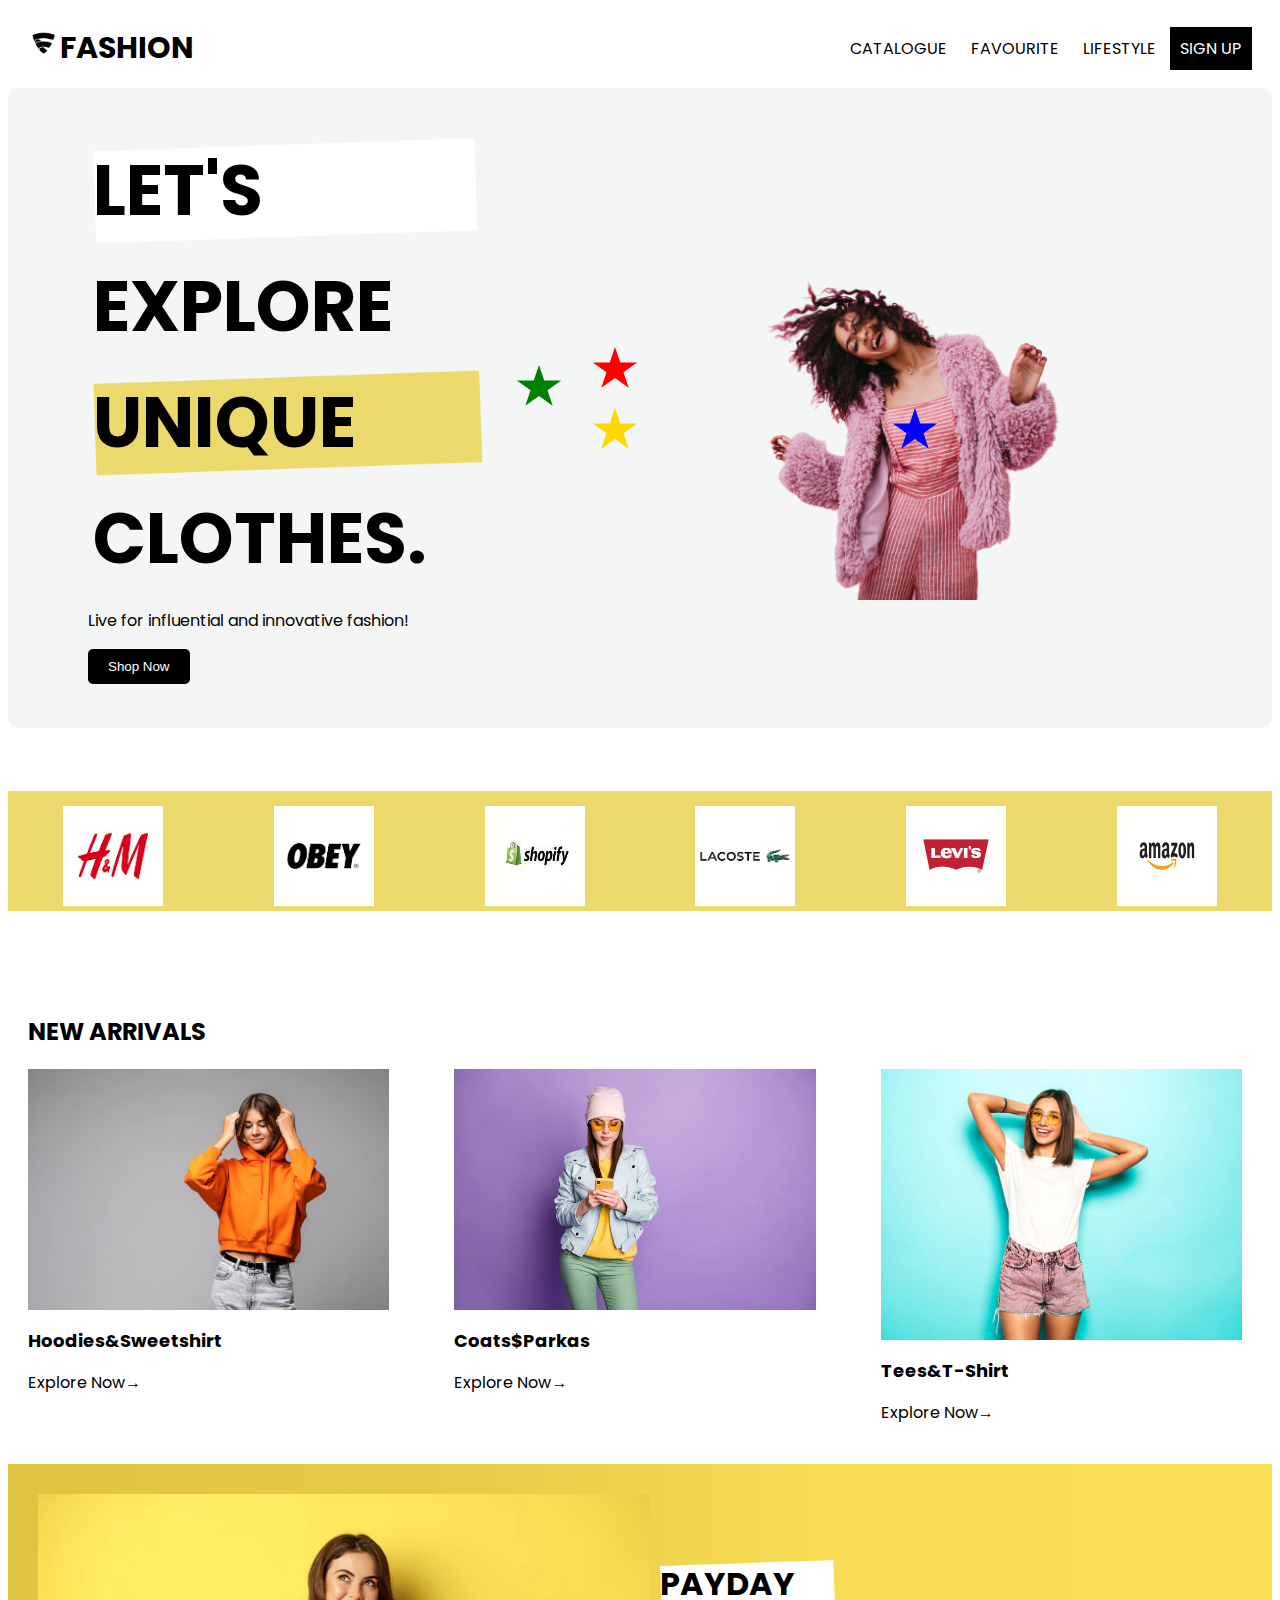
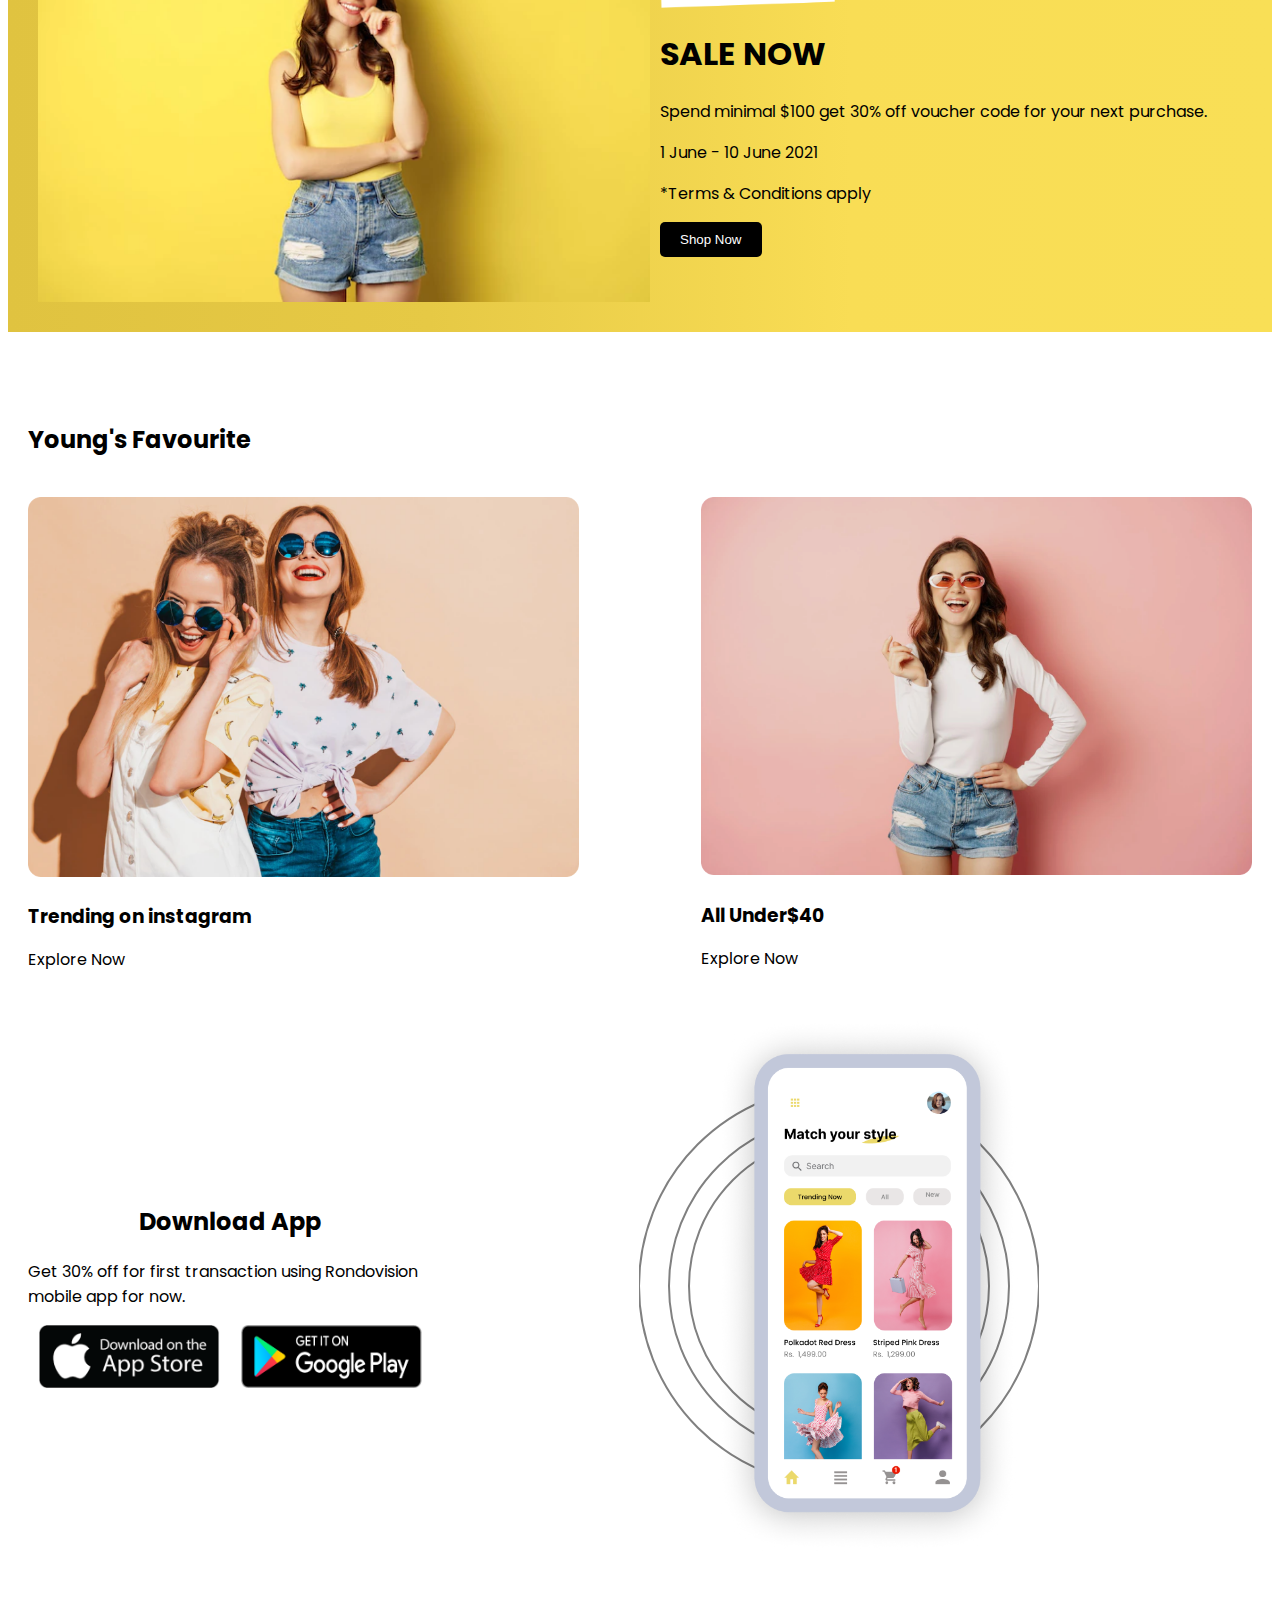
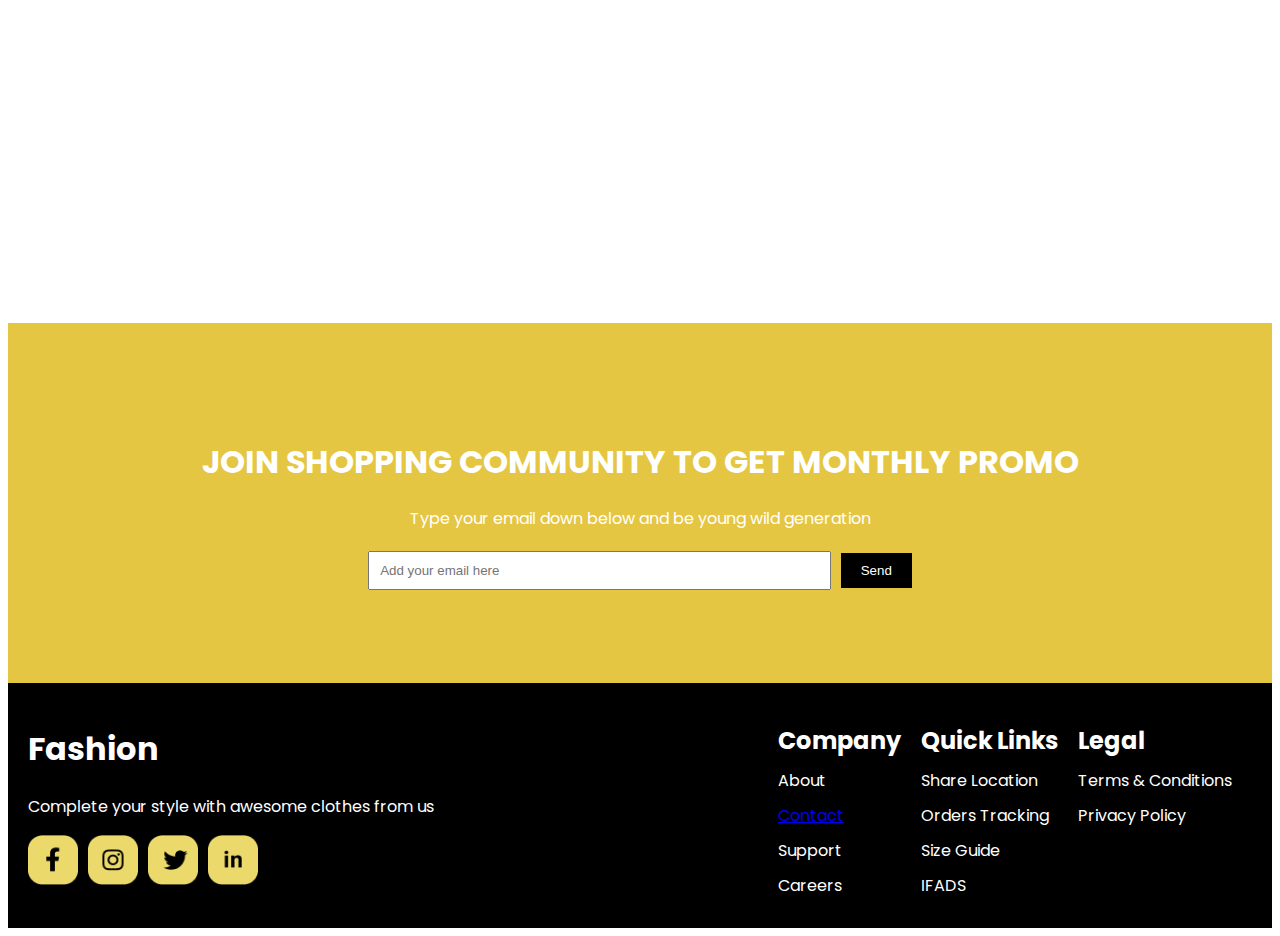
==== commit abe523ce: "svg" ====
--- a/index.html
+++ b/index.html
@@ -40,6 +40,25 @@
                
                     <button class="btn">Shop Now</button>
                   </div>
+                  <div class="star-div">
+                      <!-- right top star -->
+                      <svg class= "top-star1"width="46" height="41" viewBox="0 0 56 51" fill="none" xmlns="http://www.w3.org/2000/svg">
+                        <path d="M28 0L34.5109 19.3554H55.5806L38.5349 31.3177L45.0458 50.673L28 38.7108L10.9542 50.673L17.4651 31.3177L0.419361 19.3554H21.4891L28 0Z" fill="gold"/>
+                        </svg>
+                       
+                        <!-- left  top star -->
+                        <svg class= "top-star2" width="46" height="41" viewBox="0 0 56 51" fill="none" xmlns="http://www.w3.org/2000/svg">
+                          <path d="M28 0L34.5109 19.3554H55.5806L38.5349 31.3177L45.0458 50.673L28 38.7108L10.9542 50.673L17.4651 31.3177L0.419361 19.3554H21.4891L28 0Z" fill="blue"/>
+                          </svg>
+                      <!-- right bottom star -->
+                      <svg class="bottom-star1" width="46" height="41" viewBox="0 0 56 51" fill="none" xmlns="http://www.w3.org/2000/svg">
+                        <path d="M28 0L34.5109 19.3554H55.5806L38.5349 31.3177L45.0458 50.673L28 38.7108L10.9542 50.673L17.4651 31.3177L0.419361 19.3554H21.4891L28 0Z" fill="green"/>
+                        </svg>             
+                      <!-- left bottom star -->
+                      <svg class="bottom-star2" width="46" height="41" viewBox="0 0 56 51" fill="none" xmlns="http://www.w3.org/2000/svg">
+                        <path d="M28 0L34.5109 19.3554H55.5806L38.5349 31.3177L45.0458 50.673L28 38.7108L10.9542 50.673L17.4651 31.3177L0.419361 19.3554H21.4891L28 0Z" fill="red"/>
+                        </svg>
+                  </div>
                      <!-- <picture>
                         <source
                           srcset="
@@ -48,23 +67,50 @@
                             
                           "
                           media="(max-width:960px)"
+<picture>
+    <source srcset="img/art/landscape/lego_landscape_960.png"
+            media="(min-width: 640px)" />
+
+    <source srcset="img/art/square/lego_square_640.png"
+            media="(min-width: 480px)" />
+
+    <source srcset="img/art/square/lego_square_480.png"
+            media="(min-width: 320px)" />
+
+    <img class="orig-img"
+         src="img/art/square/lego_square_480.png"
+         alt="Picture of something from the internet">
+</picture>
+
                         />-->
                         <div class="banner-image">
+
+
+
+
+
+
+
+
+
+
+
                         <img class="pink" src="images/banner1.png" alt="women picture" />
                     </picture>
                   </div>
                     </div>
                   </div>
                   </section>
+                   <!-- first section end-->
                    <!-- brands section -->
                   <section class="brand">
                     <div class="brand-container">
-          <img src="images/Hm.png" alt="" />
-          <img src="images/Obey.png" alt="">
-          <img src="images/shopify.jpeg" alt="">
-          <img src="images/lacoste.png" alt="">
-          <img src="images/lewis.jpeg" alt="">
-          <img src="images/amazon.jpeg" alt="">
+          <img src="images/Hm.png" alt="h&m logo" />
+          <img src="images/Obey.png" alt="obey logo">
+          <img src="images/shopify.jpeg" alt="shopify logo">
+          <img src="images/lacoste.png" alt="lacoste logo">
+          <img src="images/lewis.jpeg" alt="lewis logo">
+          <img src="images/amazon.jpeg" alt="amazon logo">
          </div>
         </div>
      </section> <!-- brand section end-->
@@ -135,7 +181,7 @@
     </div>
 </section>    
  <!-- Young's favourite  section end-->
-  <!-- Last Section App-->
+  <!--  App  section-->
   <div class="container-app">
     <div class="icon-div">
         <div class="square">
@@ -146,17 +192,17 @@
                 <img src="images/google.png" alt="google icon">
             </div>
         </div>
-        <svg width="300" height="300" class="svg-circle">
-          <!-- En dıştaki daire -->
-          <circle cx="150" cy="150" r="200" fill="none" stroke="gray" stroke-width="2" />
-
-          <!-- İkinci daire -->
-          <circle cx="150" cy="150" r="150" fill="none" stroke="gray" stroke-width="2" />
-
-          <!-- En içteki daire -->
-          <circle cx="150" cy="150" r="100" fill="none" stroke="gray" stroke-width="2" />
+        <svg width="400" height="400" class="svg-circle">
+          <!-- Firsth circle -->
+          <circle cx="200" cy="200" r="200" fill="none" stroke="gray" stroke-width="2" />
+
+          <!-- Second circle -->
+          <circle cx="200" cy="200" r="170" fill="none" stroke="gray" stroke-width="2" />
+
+          <!-- Third circle -->
+          <circle cx="200" cy="200" r="150" fill="none" stroke="gray" stroke-width="2" />
       </svg>
-        <img src="images/Mobile app.png" alt="mobile screen"class="mobile-image">
+         <img src="images/Mobile app.png" alt="mobile screen"class="mobile-image">
     </div>
 </div>
 <!-- join Section-->
@@ -181,9 +227,9 @@
     <!-- İcon images-->
     <div class="icons">
       <img src="images/Group 10.png" alt="facebook Icon " class="icon">
-      <img src="images/Group 11.png" alt="Icon 2" class="icon">
-      <img src="images/Group 12.png" alt="Icon 3" class="icon">
-      <img src="images/Group 13.png" alt="Icon 4" class="icon">
+      <img src="images/Group 11.png" alt="Instagram icon" class="icon">
+      <img src="images/Group 12.png" alt="twitter icon" class="icon">
+      <img src="images/Group 13.png" alt="linkedin icon" class="icon">
     </div>
   </div>
   <div class="right-footer">
@@ -191,7 +237,7 @@
       <h2>Company</h2>
       <ul>
         <li>About</li>
-        <li>Contact</li>
+        <li><a href="http://127.0.0.1:5500/contact.htm">Contact</a></li>
         <li>Support</li>
         <li>Careers</li>
       </ul>
--- a/main.css
+++ b/main.css
@@ -84,7 +84,7 @@
 }
 .let {
   background-image: url("images/Rectangle3.png");
-  background-size: contain; /* Resmi kelimenin boyutuna uyacak şekilde kapla */
+  background-size: contain; /* Cover the image according to the size of the word */
   background-repeat: no-repeat;
 }
 .unique {
@@ -116,10 +116,39 @@
 .banner-image img {
   width: 600px;
   height: auto;
-  margin-top: 10px; /* Yukarıdan boşluk */
+  margin-top: 10px; 
   margin-bottom: 20px;
 }
-
+.star-div {
+  position: relative;
+} 
+
+.top-star1 {
+  position: absolute;
+  top: 1%;
+  margin-left: 30%;
+  align-items:right;
+}
+
+.top-star2 {
+  position: absolute;
+  top: 2%;
+  left: 300px;
+}
+
+.bottom-star1 {
+  position: absolute;
+  bottom: 2px;
+  right: 30px;
+}
+
+.bottom-star2 {
+  position: absolute;
+  bottom: 20px;
+  left: 0;
+}
+
+/*Let's Explore Section End*/
 /* brand section*/
 .brand {
   background-color: #ebd96b;
@@ -135,9 +164,9 @@
   justify-content: space-around;
 }
 .brand-container img {
-  max-width: 100px; /* Resimlerin maksimum genişliği */
-  height: auto; /* Orantılı olarak yükseklik ayarlanır */
-  margin: 0 10px; /* Sol ve sağında 10 piksel boşluk bırakır */
+  max-width: 100px; /*  maximum width of images */
+  height: auto; /* Height is adjusted proportionally */
+  margin: 0 10px; /* margin top and bottom 0px, margin left and right are 10px */
 }
 .brand img {
   width: 10%;
@@ -194,16 +223,16 @@
   margin: 0;
   font-size: 18px;
 }
-.image-item p { color:#7f7f7f; /* Explore Now yazısının rengi */
+.image-item p { color:#66666; /* Explore Now color */
   }
 
  .p::after {
-  content: "\2192"; }/* Ok işareti unicode karakteri */
+  content: "\2192"; }/* arrow sign */
 
 
 
 .image-caption p::after {
-  content: "\2192"; }/* Ok işareti unicode karakteri */
+  content: "\2192"; }/* arrow sign */
   
 
 /* payday section */
@@ -217,28 +246,28 @@
 }
 .content {
   display: flex;
-  align-items: center; /* Öğeleri dikey olarak hizalama */
+  align-items: center;
 }
 
 .image {
-  width: 50%; /* Resmin genişliği */
+  width: 50%; /* width of image */
   height: 50%;
   margin: 10px; /* Sağ tarafta boşluk bırakmak için */
 }
 
 .text2 {
-  width: 60%; /* Yazı kutusunun genişliği */
+  width: 60%; 
 }
 
 .text2 h1 {
-  color: black; /* Başlık metni rengi */
+  color: black;/*h1 color*/
   font-weight: bold;
   font-size: xx-large;
   text-transform: uppercase;
 }
 .let {
   background-image: url("images/Rectangle3.png");
-  background-size: contain; /* Resmi kelimenin boyutuna uyacak şekilde kapla */
+  background-size: contain; /* Cover the image according to the size of the word */ 
   background-repeat: no-repeat;
 }
 
@@ -253,7 +282,6 @@
   padding: 20px;
   margin-top: 20px;
   margin-bottom: 5px;
-  background-color: #ebd96b;
 }
 
 .image-grid {
@@ -284,13 +312,11 @@
 }
 
 .caption p {
-  color: #7f7f7f; /* Explore Now yazısının rengi */
-  align-items: left;
-}
-/* Last section App */
+  color: #66666; /* Explore Now yazısının rengi */
+}
+/*  App section*/
 .container-app {
   position: relative; 
-  
   justify-content: center;
   align-items: center;
   height: 100vh;
@@ -343,11 +369,13 @@
   width: 30%;
   text-align: right;
   position: relative;
+  margin-left: 20%;
+  
 }
 
 .svg-circle {
   position: absolute; /* Mutlak konumlandırma */
-  right: -50px; /* Mobil resmin sağında 50 piksel boşluk bırakır */
+  right: -20px; /* Mobil resmin sağında 50 piksel boşluk bırakır */
   top: 50%; /* Mobil resmin yüksekliğinin yarısı kadar yukarıda */
   transform: translateY(-50%); /* Dikey hizalamayı düzeltir */
 }
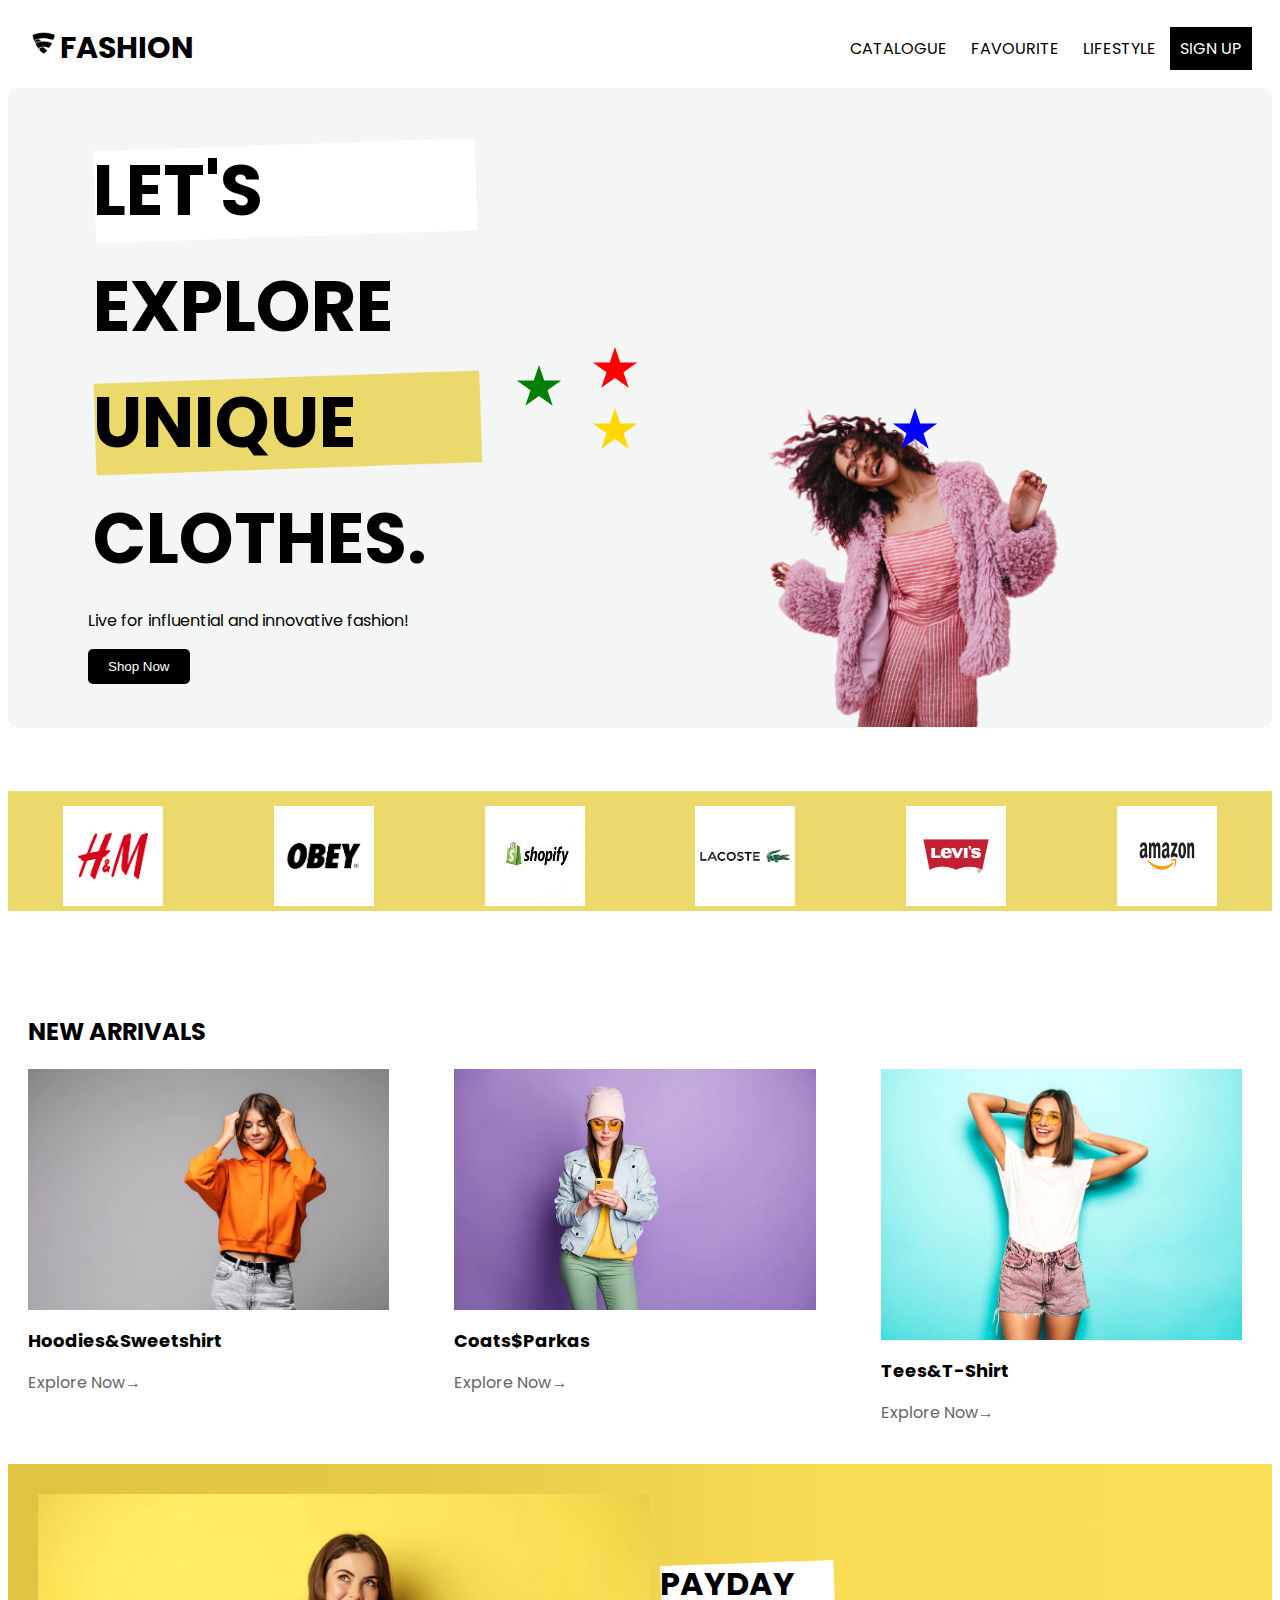
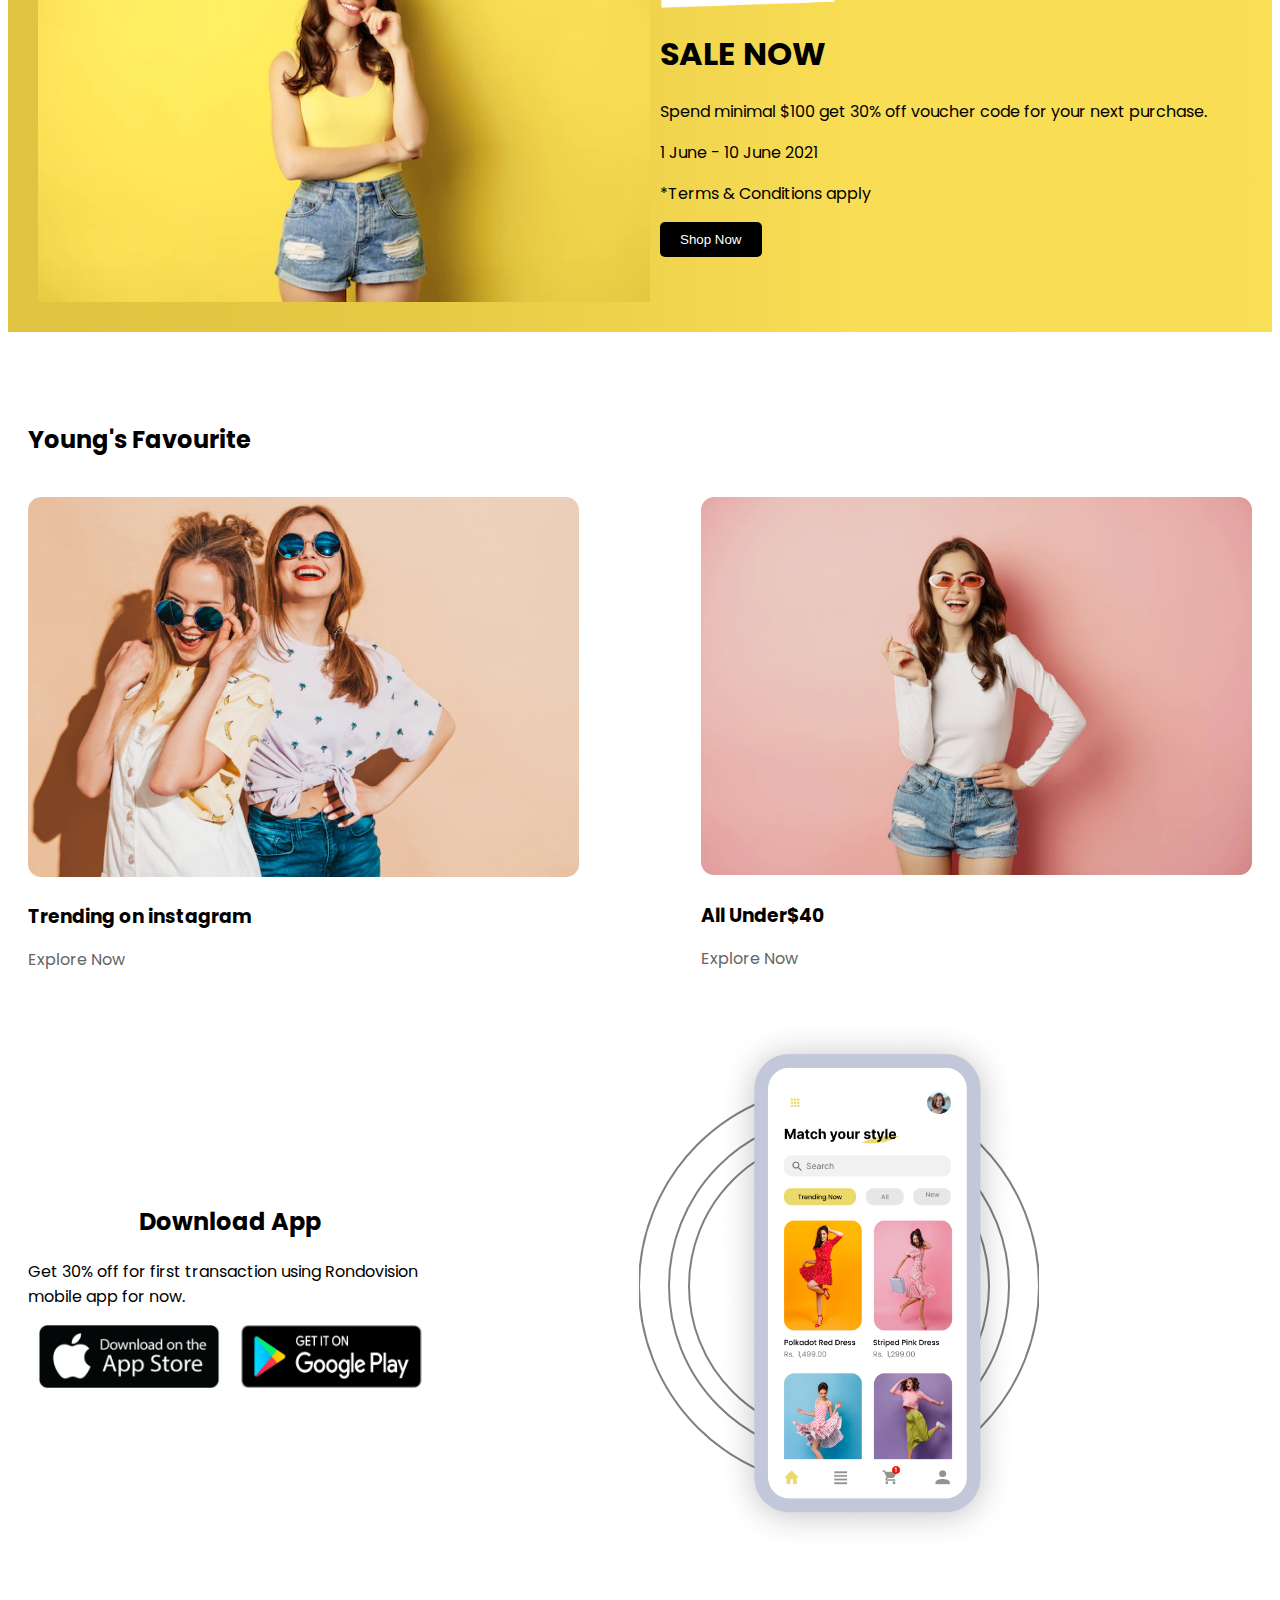
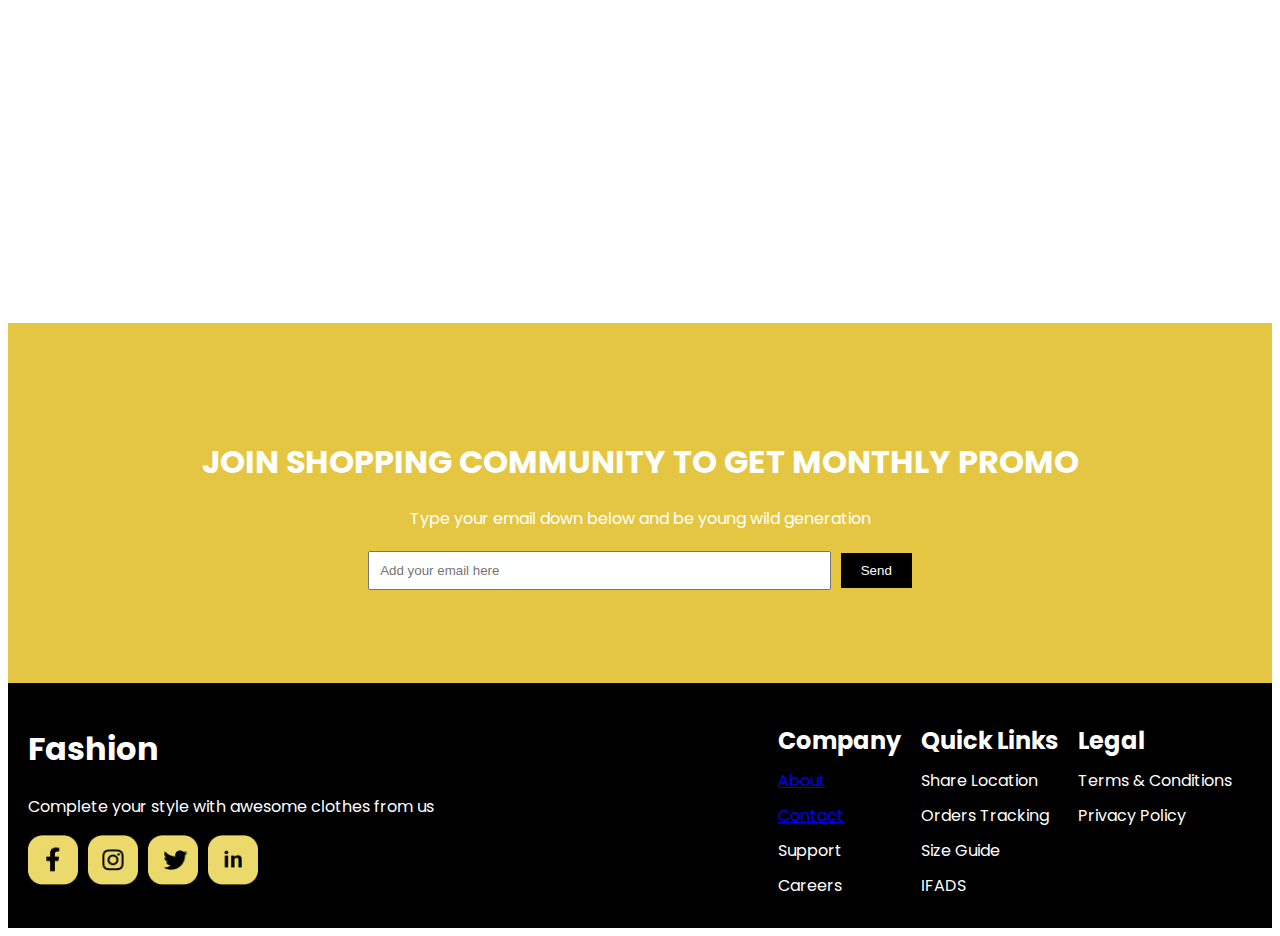
==== commit 4d4f823d: "aboutpage" ====
--- a/index.html
+++ b/index.html
@@ -59,48 +59,19 @@
                         <path d="M28 0L34.5109 19.3554H55.5806L38.5349 31.3177L45.0458 50.673L28 38.7108L10.9542 50.673L17.4651 31.3177L0.419361 19.3554H21.4891L28 0Z" fill="red"/>
                         </svg>
                   </div>
-                     <!-- <picture>
-                        <source
-                          srcset="
-                            images/landscape/museum-320_x_180.jpg,
-                            images/landscape/museum-640_x_360.jpg 2x,
-                            
-                          "
-                          media="(max-width:960px)"
-<picture>
-    <source srcset="img/art/landscape/lego_landscape_960.png"
-            media="(min-width: 640px)" />
-
-    <source srcset="img/art/square/lego_square_640.png"
-            media="(min-width: 480px)" />
-
-    <source srcset="img/art/square/lego_square_480.png"
-            media="(min-width: 320px)" />
-
-    <img class="orig-img"
-         src="img/art/square/lego_square_480.png"
-         alt="Picture of something from the internet">
-</picture>
-
-                        />-->
                         <div class="banner-image">
-
-
-
-
-
-
-
-
-
-
-
+                          <picture>
+                            <source srcset="images/banner1-306_x_204.png"
+                                    media="(max-width: 960px)" />
+                                    <source srcset="images/banner1.png"
+                                    media="(max-width: 1200px)" />     
                         <img class="pink" src="images/banner1.png" alt="women picture" />
                     </picture>
                   </div>
                     </div>
                   </div>
                   </section>
+    </main>
                    <!-- first section end-->
                    <!-- brands section -->
                   <section class="brand">
@@ -140,7 +111,6 @@
               </div>
           </div>
       </div>
-       
     </section>  
      <!-- New Arrivals section end-->
       <!-- Payday section -->
@@ -236,8 +206,8 @@
     <div class="menu">
       <h2>Company</h2>
       <ul>
-        <li>About</li>
-        <li><a href="http://127.0.0.1:5500/contact.htm">Contact</a></li>
+        <li><a href="about.html">About</a></li>
+        <li><a href="contact.html">Contact</a></li>
         <li>Support</li>
         <li>Careers</li>
       </ul>
@@ -261,7 +231,6 @@
   </div>
 </div>
 </footer>
-
     </div>
   </div>
 </div>
--- a/main.css
+++ b/main.css
@@ -1,6 +1,5 @@
 body {
   font-family: "Poppins", sans-serif;
-
   color: #000000;
   /* Regular stil */
 }
@@ -12,12 +11,9 @@
     align-items: center;
     padding: 20px;
   }
-  
-
 
 .logo {transform: scale(0.7); 
   margin-bottom: 10px;
-  
 }
 
 .fashion-text {
@@ -109,15 +105,14 @@
 .banner-image {
   flex: 1;
   text-align: right;
-  width: 80%;
-  
+  width: 80%; 
 }
 
 .banner-image img {
   width: 600px;
   height: auto;
-  margin-top: 10px; 
-  margin-bottom: 20px;
+  margin-top: 245px; 
+  
 }
 .star-div {
   position: relative;
@@ -223,7 +218,7 @@
   margin: 0;
   font-size: 18px;
 }
-.image-item p { color:#66666; /* Explore Now color */
+.image-item p { color: #666;; /* Explore Now color */
   }
 
  .p::after {
@@ -240,7 +235,7 @@
   max-width: 1400px;
   margin: 50px auto;
   background-color:
-  height:200px;
+  height: 200px ;
   background-image: linear-gradient(to right, #E0C340,#E6C945,#F9DD55, #F9DF56);
   padding:20px;
 }
@@ -312,7 +307,7 @@
 }
 
 .caption p {
-  color: #66666; /* Explore Now yazısının rengi */
+  color: #666; /* Explore Now yazısının rengi */
 }
 /*  App section*/
 .container-app {
@@ -374,10 +369,10 @@
 }
 
 .svg-circle {
-  position: absolute; /* Mutlak konumlandırma */
-  right: -20px; /* Mobil resmin sağında 50 piksel boşluk bırakır */
-  top: 50%; /* Mobil resmin yüksekliğinin yarısı kadar yukarıda */
-  transform: translateY(-50%); /* Dikey hizalamayı düzeltir */
+  position: absolute; 
+  right: -20px; 
+  top: 50%; 
+  transform: translateY(-50%); 
 }
 
 /* join section*/
@@ -474,4 +469,5 @@
     width: 50px;
     height: 50px;
     margin-right: 10px;
-  }+  }
+  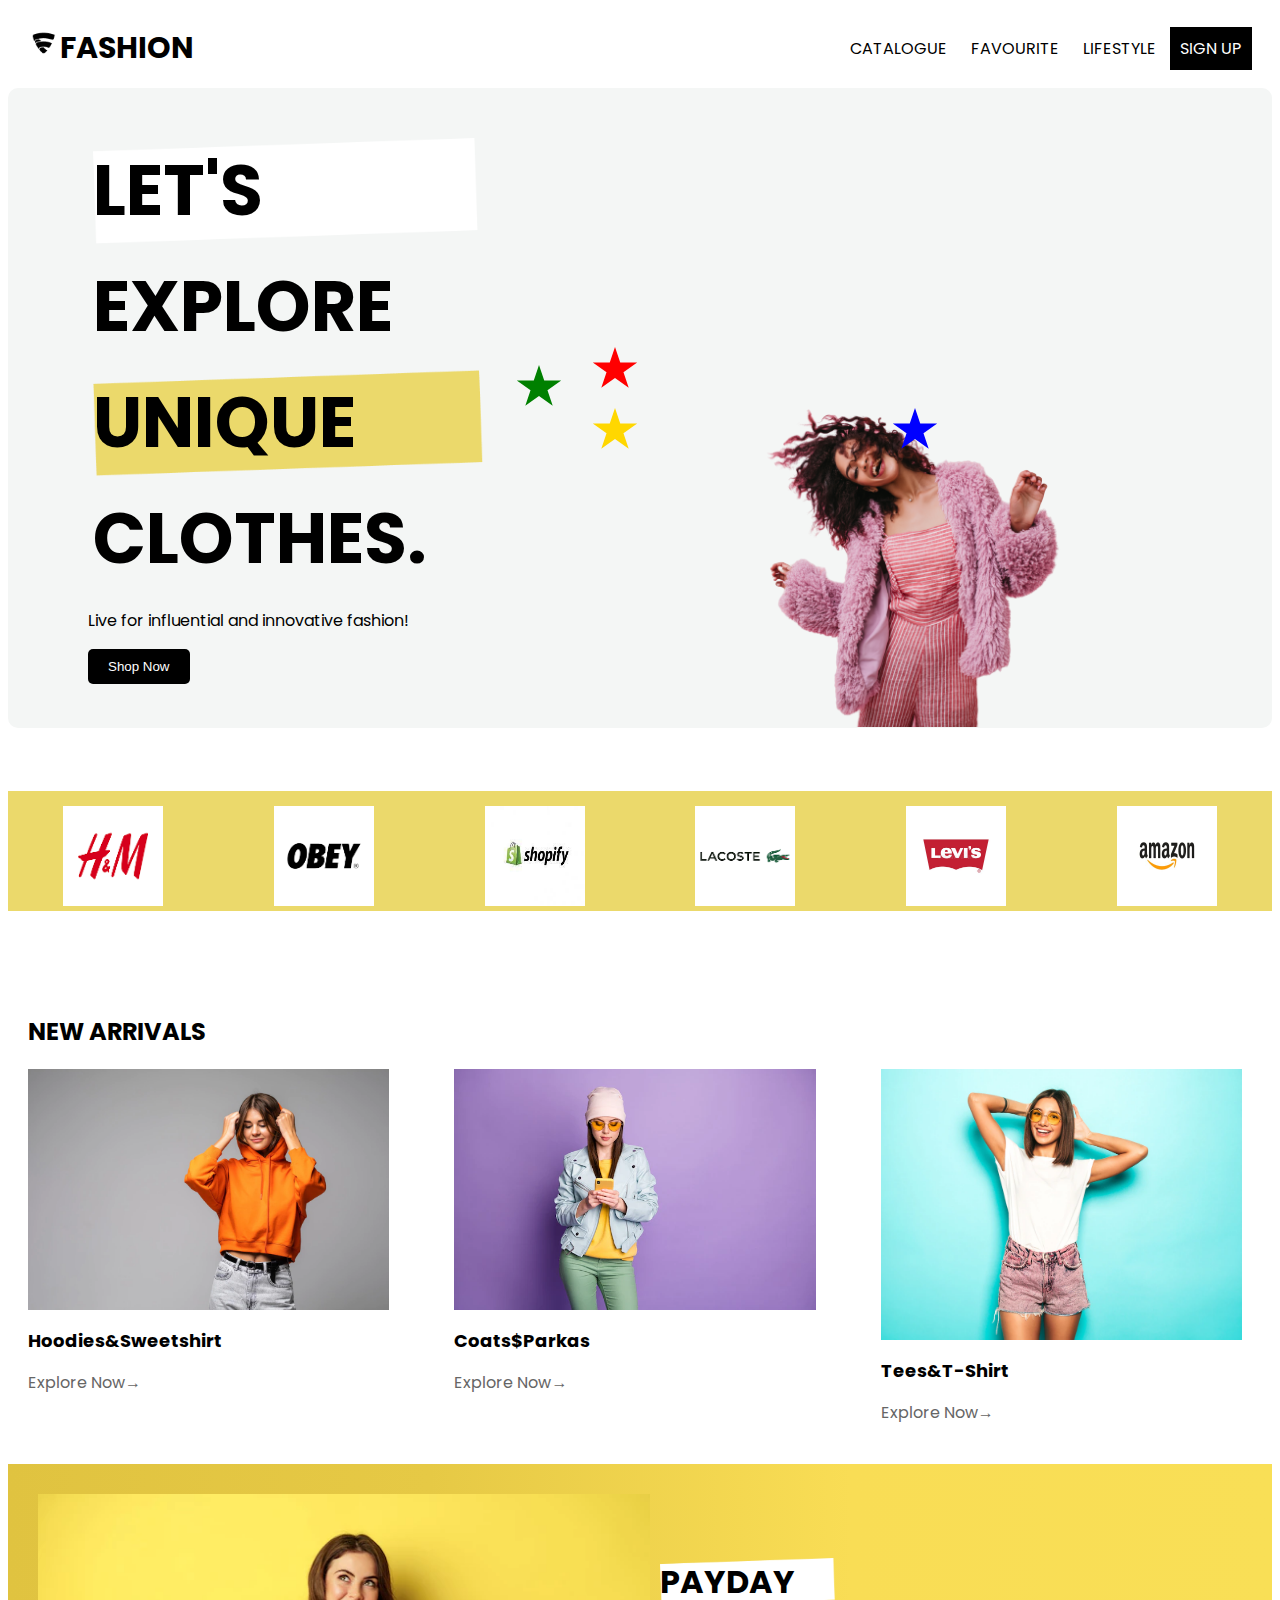
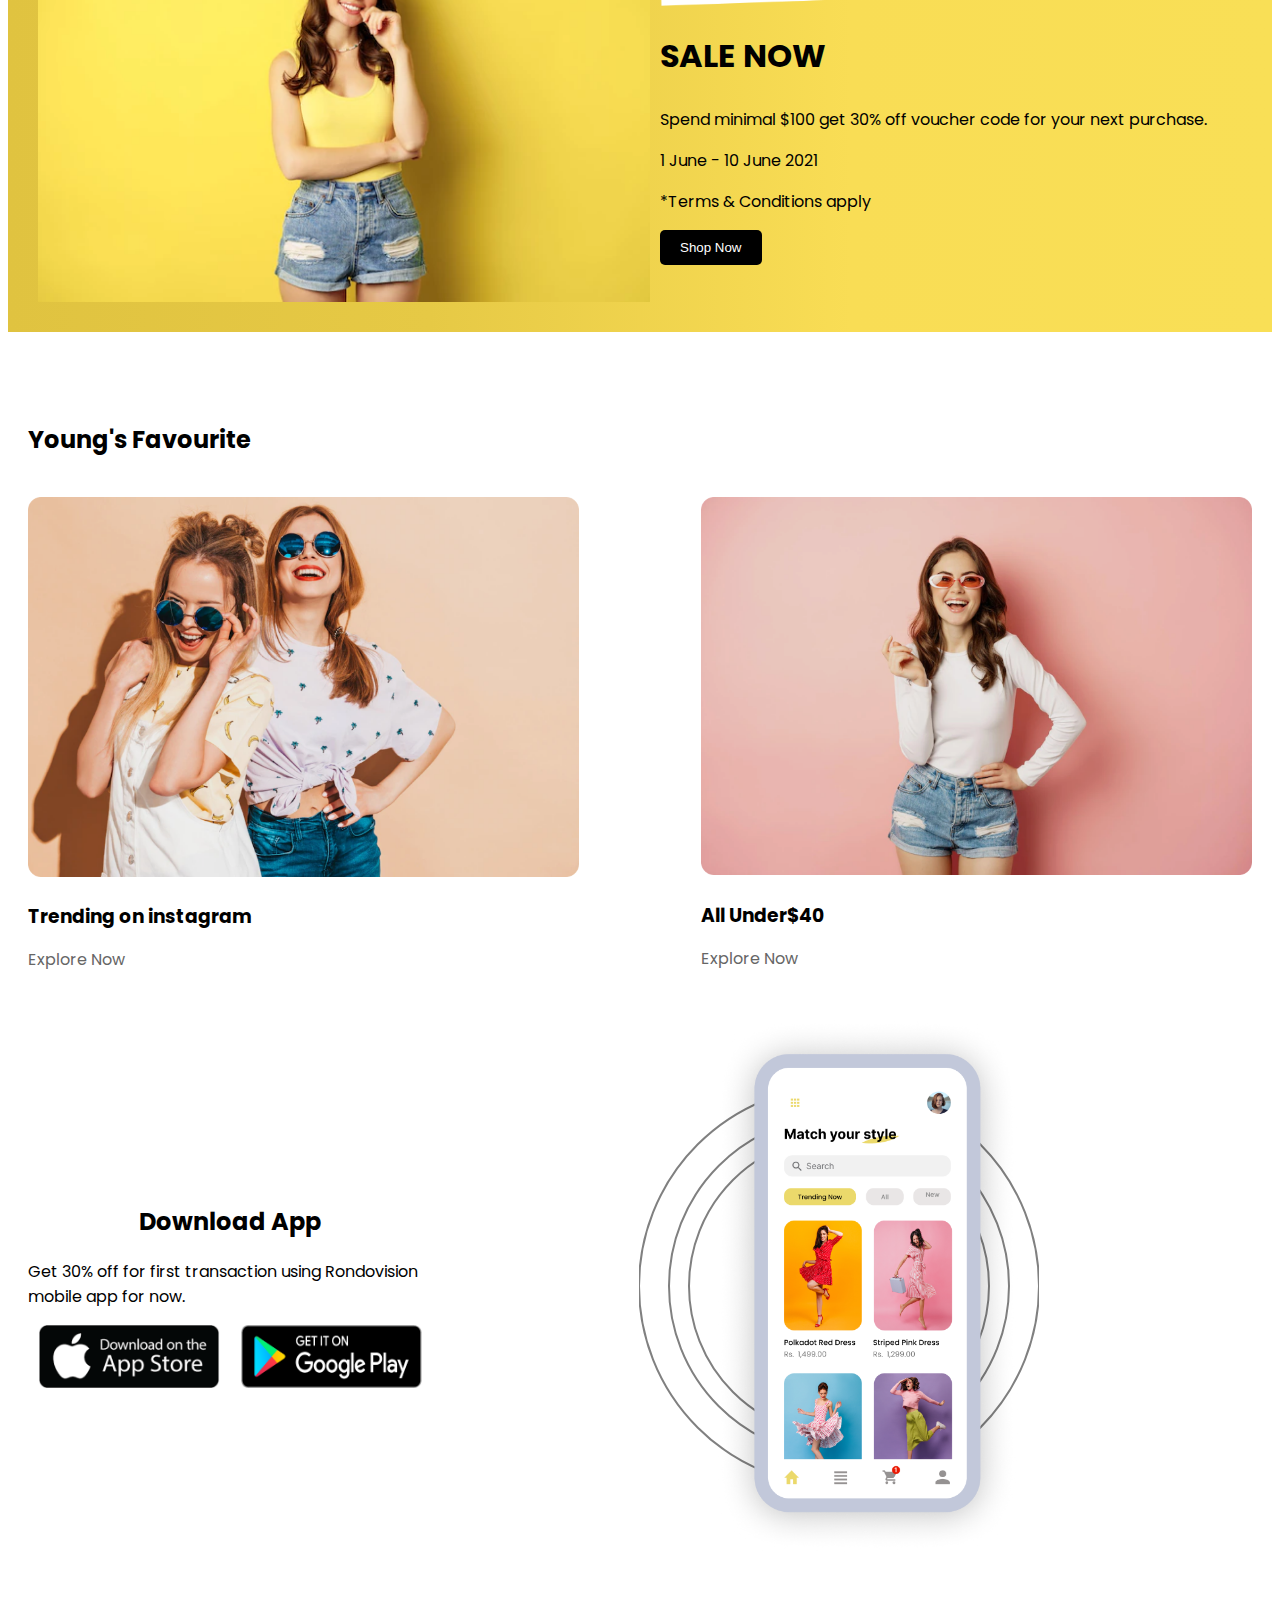
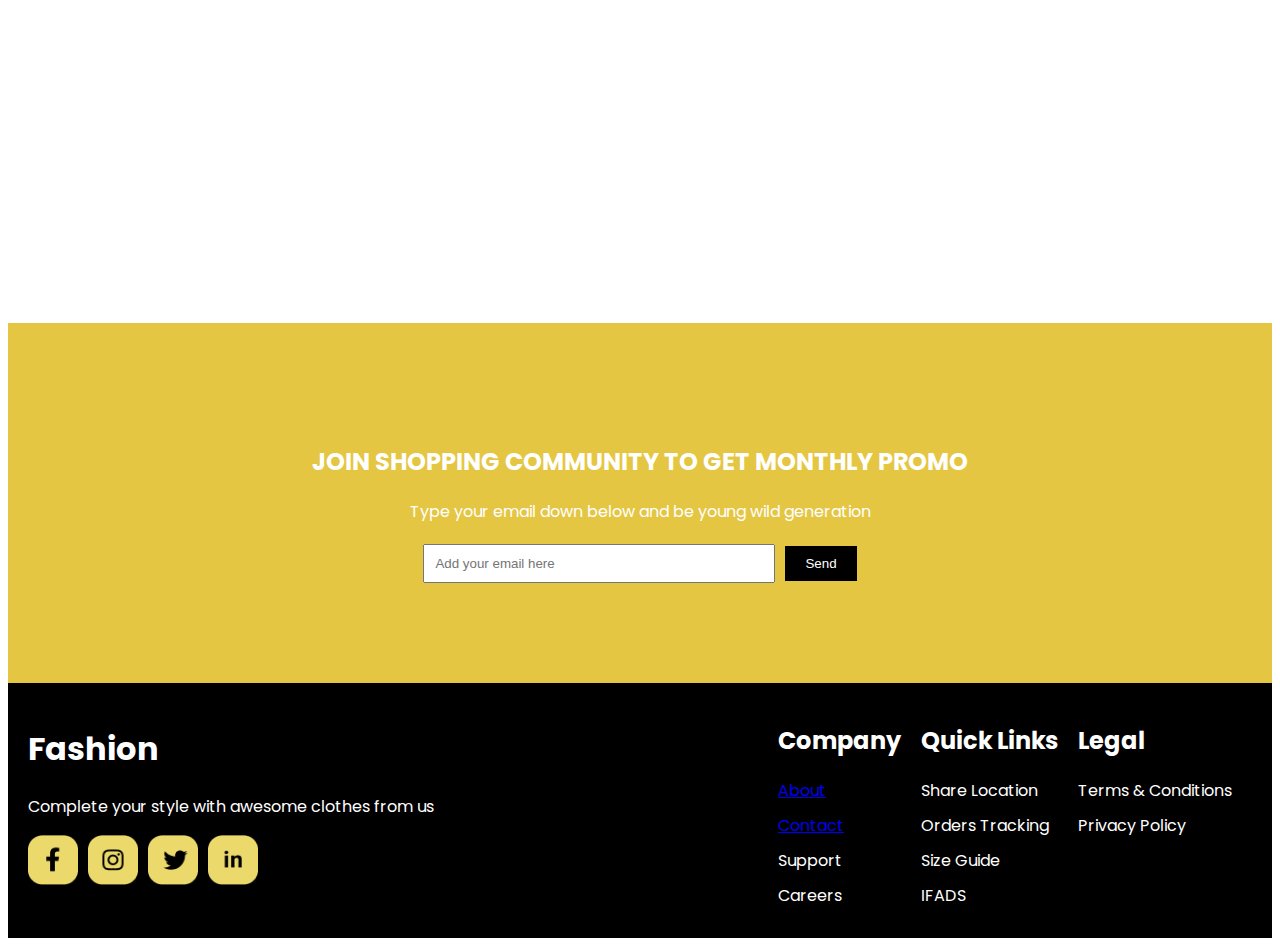
==== commit 752294ac: "validatecode" ====
--- a/index.html
+++ b/index.html
@@ -12,227 +12,302 @@
   </head>
   <body>
     <header>
-    <div class="container-both">
-      <img src="images/logo.png" alt="Fashion Logo" class="logo" />
-      <span class="fashion-text">fashion</span>
-      <div class="navigation">
-      <nav class="navbar">
-        <span class="catalogue">catalogue</span>
-        <span class="favourite">favourite</span>
-        <span class="lifestyle">lifestyle</span>
-        <span class="signup">sign up</span>
-      </nav>
-    </div></div> 
-  </header>
-     <!-- Nav bar end -->
-     <!-- first section -->
+      <div class="container-both">
+        <img src="images/logo.png" alt="Fashion Logo" class="logo" />
+        <span class="fashion-text">fashion</span>
+        <div class="navigation">
+          <nav class="navbar">
+            <span class="catalogue">catalogue</span>
+            <span class="favourite">favourite</span>
+            <span class="lifestyle">lifestyle</span>
+            <span class="signup">sign up</span>
+          </nav>
+        </div>
+      </div>
+    </header>
+    <!-- Nav bar end -->
+    <!-- first section -->
     <main>
-        <section>
-          <div class="container-banner">
-            <div class="content-banner">
-                <div class="text-banner">
-                <h1 class="let">let's</h1>
-                <h1>explore</h1>
-                <h1 class="unique"> unique</h1>
-                <h1>clothes.</h1>
-             
-                    <p>Live for influential and innovative fashion!</p>
-               
-                    <button class="btn">Shop Now</button>
-                  </div>
-                  <div class="star-div">
-                      <!-- right top star -->
-                      <svg class= "top-star1"width="46" height="41" viewBox="0 0 56 51" fill="none" xmlns="http://www.w3.org/2000/svg">
-                        <path d="M28 0L34.5109 19.3554H55.5806L38.5349 31.3177L45.0458 50.673L28 38.7108L10.9542 50.673L17.4651 31.3177L0.419361 19.3554H21.4891L28 0Z" fill="gold"/>
-                        </svg>
-                       
-                        <!-- left  top star -->
-                        <svg class= "top-star2" width="46" height="41" viewBox="0 0 56 51" fill="none" xmlns="http://www.w3.org/2000/svg">
-                          <path d="M28 0L34.5109 19.3554H55.5806L38.5349 31.3177L45.0458 50.673L28 38.7108L10.9542 50.673L17.4651 31.3177L0.419361 19.3554H21.4891L28 0Z" fill="blue"/>
-                          </svg>
-                      <!-- right bottom star -->
-                      <svg class="bottom-star1" width="46" height="41" viewBox="0 0 56 51" fill="none" xmlns="http://www.w3.org/2000/svg">
-                        <path d="M28 0L34.5109 19.3554H55.5806L38.5349 31.3177L45.0458 50.673L28 38.7108L10.9542 50.673L17.4651 31.3177L0.419361 19.3554H21.4891L28 0Z" fill="green"/>
-                        </svg>             
-                      <!-- left bottom star -->
-                      <svg class="bottom-star2" width="46" height="41" viewBox="0 0 56 51" fill="none" xmlns="http://www.w3.org/2000/svg">
-                        <path d="M28 0L34.5109 19.3554H55.5806L38.5349 31.3177L45.0458 50.673L28 38.7108L10.9542 50.673L17.4651 31.3177L0.419361 19.3554H21.4891L28 0Z" fill="red"/>
-                        </svg>
-                  </div>
-                        <div class="banner-image">
-                          <picture>
-                            <source srcset="images/banner1-306_x_204.png"
-                                    media="(max-width: 960px)" />
-                                    <source srcset="images/banner1.png"
-                                    media="(max-width: 1200px)" />     
-                        <img class="pink" src="images/banner1.png" alt="women picture" />
-                    </picture>
-                  </div>
-                    </div>
-                  </div>
-                  </section>
+      <section>
+        <div class="container-banner">
+          <div class="content-banner">
+            <div class="text-banner">
+              <h2 class="let">let's</h2>
+              <h2>explore</h2>
+              <h2 class="unique">unique</h2>
+              <h2>clothes.</h2>
+              <p>Live for influential and innovative fashion!</p>
+              <button class="btn">Shop Now</button>
+            </div>
+            <div class="star-div">
+              <!-- right top star -->
+              <svg
+                class="top-star1"
+                width="46"
+                height="41"
+                viewBox="0 0 56 51"
+                fill="none"
+                xmlns="http://www.w3.org/2000/svg"
+              >
+                <path
+                  d="M28 0L34.5109 19.3554H55.5806L38.5349 31.3177L45.0458 50.673L28 38.7108L10.9542 50.673L17.4651 31.3177L0.419361 19.3554H21.4891L28 0Z"
+                  fill="gold"
+                />
+              </svg>
+
+              <!-- left  top star -->
+              <svg
+                class="top-star2"
+                width="46"
+                height="41"
+                viewBox="0 0 56 51"
+                fill="none"
+                xmlns="http://www.w3.org/2000/svg"
+              >
+                <path
+                  d="M28 0L34.5109 19.3554H55.5806L38.5349 31.3177L45.0458 50.673L28 38.7108L10.9542 50.673L17.4651 31.3177L0.419361 19.3554H21.4891L28 0Z"
+                  fill="blue"
+                />
+              </svg>
+              <!-- right bottom star -->
+              <svg
+                class="bottom-star1"
+                width="46"
+                height="41"
+                viewBox="0 0 56 51"
+                fill="none"
+                xmlns="http://www.w3.org/2000/svg"
+              >
+                <path
+                  d="M28 0L34.5109 19.3554H55.5806L38.5349 31.3177L45.0458 50.673L28 38.7108L10.9542 50.673L17.4651 31.3177L0.419361 19.3554H21.4891L28 0Z"
+                  fill="green"
+                />
+              </svg>
+              <!-- left bottom star -->
+              <svg
+                class="bottom-star2"
+                width="46"
+                height="41"
+                viewBox="0 0 56 51"
+                fill="none"
+                xmlns="http://www.w3.org/2000/svg"
+              >
+                <path
+                  d="M28 0L34.5109 19.3554H55.5806L38.5349 31.3177L45.0458 50.673L28 38.7108L10.9542 50.673L17.4651 31.3177L0.419361 19.3554H21.4891L28 0Z"
+                  fill="red"
+                />
+              </svg>
+            </div>
+            <div class="banner-image">
+              <picture>
+                <source
+                  srcset="images/banner1-306_x_204.png"
+                  media="(max-width: 960px)"
+                />
+                <source
+                  srcset="images/banner1.png"
+                  media="(max-width: 1200px)"
+                />
+                <img
+                  class="pink"
+                  src="images/banner1.png"
+                  alt="women picture"
+                />
+              </picture>
+            </div>
+          </div>
+        </div>
+      </section>
     </main>
-                   <!-- first section end-->
-                   <!-- brands section -->
-                  <section class="brand">
-                    <div class="brand-container">
-          <img src="images/Hm.png" alt="h&m logo" />
-          <img src="images/Obey.png" alt="obey logo">
-          <img src="images/shopify.jpeg" alt="shopify logo">
-          <img src="images/lacoste.png" alt="lacoste logo">
-          <img src="images/lewis.jpeg" alt="lewis logo">
-          <img src="images/amazon.jpeg" alt="amazon logo">
-         </div>
-        </div>
-     </section> <!-- brand section end-->
-      <!-- New Arrivals section -->
-      <section class="new-arrivals">
-        <h2>New Arrivals</h2>
-        <div class="image-containers">
-          <div class="image-item">
-              <img src="images/Hoodies.png" alt="Hoodies">
-              <div class="image-caption">
-                  <h3>Hoodies&Sweetshirt</h3>
-                  <p>Explore Now</p>
-              </div>
-          </div>
-          <div class="image-item">
-              <img src="images/Coats.png" alt="Coats">
-              <div class="image-caption">
-                  <h3>Coats$Parkas</h3>
-                  <p>Explore Now</p>
-              </div>
-          </div>
-          <div class="image-item">
-              <img src="images/Tees.png" alt="Tees">
-              <div class="image-caption">
-                  <h3>Tees&T-Shirt</h3>
-                  <p>Explore Now</p>
-              </div>
-          </div>
-      </div>
-    </section>  
-     <!-- New Arrivals section end-->
-      <!-- Payday section -->
+    <!-- first section end-->
+    <!-- brands section -->
+    <div class="brand">
+      <div class="brand-container">
+        <img src="images/Hm.png" alt="h&m logo" />
+        <img src="images/Obey.png" alt="obey logo" />
+        <img src="images/shopify.jpeg" alt="shopify logo" />
+        <img src="images/lacoste.png" alt="lacoste logo" />
+        <img src="images/lewis.jpeg" alt="lewis logo" />
+        <img src="images/amazon.jpeg" alt="amazon logo" />
+      </div>
+    </div>
+    <!-- brand section end-->
+    <!-- New Arrivals section -->
+    <section class="new-arrivals">
+      <h2>New Arrivals</h2>
+      <div class="image-containers">
+        <div class="image-item">
+          <img src="images/Hoodies.png" alt="Hoodies" />
+          <div class="image-caption">
+            <h3>Hoodies&Sweetshirt</h3>
+            <p>Explore Now</p>
+          </div>
+        </div>
+        <div class="image-item">
+          <img src="images/Coats.png" alt="Coats" />
+          <div class="image-caption">
+            <h3>Coats$Parkas</h3>
+            <p>Explore Now</p>
+          </div>
+        </div>
+        <div class="image-item">
+          <img src="images/Tees.png" alt="Tees" />
+          <div class="image-caption">
+            <h3>Tees&T-Shirt</h3>
+            <p>Explore Now</p>
+          </div>
+        </div>
+      </div>
+    </section>
+    <!-- New Arrivals section end-->
+    <!-- Payday section -->
     <section>
-    <div class="container1">
-      <div class="content">
-          <img src="images/banner2 .png" alt="Example Image" class="image">
+      <div class="container1">
+        <div class="content">
+          <img src="images/banner2.png" alt="women in t-shirt" class="image" />
           <div class="text2">
-              <h1 class="let">Payday</h1>
-              <h1>Sale Now</h1>
-              <p>Spend minimal $100 get 30% off voucher code for your next purchase.</p>
-              <div><p>1 June - 10 June 2021</p></div>
-              <P>*Terms & Conditions apply</P>
-              <button class="btn">Shop Now</button>
-          </div>
-      </div>
-  </div> 
-</section>   
- <!-- Payday section end-->
- <!-- Young's Favourite section -->
-  <section class="young-favourite">
-    <h2>Young's Favourite</h2>
-    <div class="image-grid">
+            <h2 class="let">Payday</h2>
+            <h2>Sale Now</h2>
+            <p>
+              Spend minimal $100 get 30% off voucher code for your next
+              purchase.
+            </p>
+            <div><p>1 June - 10 June 2021</p></div>
+            <p>*Terms & Conditions apply</p>
+            <button class="btn">Shop Now</button>
+          </div>
+        </div>
+      </div>
+    </section>
+    <!-- Payday section end-->
+    <!-- Young's Favourite section -->
+    <section class="young-favourite">
+      <h2>Young's Favourite</h2>
+      <div class="image-grid">
         <div class="image-container">
-            <img src="images/favourite1.png" alt="two young girls">
-            <div class="caption">
-                <h3>Trending on instagram</h3>
-                <p>Explore Now</p>
-            </div>
+          <img src="images/favourite1.png" alt="two young girls" />
+          <div class="caption">
+            <h3>Trending on instagram</h3>
+            <p>Explore Now</p>
+          </div>
         </div>
         <div class="image-container">
-            <img src="images/favourite2.png" alt="one young girl">
-            <div class="caption">
-                <h3>All Under$40</h3>
-                <p>Explore Now</p>
-            </div>
-        </div>
-    </div>
-</section>    
- <!-- Young's favourite  section end-->
-  <!--  App  section-->
-  <div class="container-app">
-    <div class="icon-div">
+          <img src="images/favourite2.png" alt="one young girl" />
+          <div class="caption">
+            <h3>All Under$40</h3>
+            <p>Explore Now</p>
+          </div>
+        </div>
+      </div>
+    </section>
+    <!-- Young's favourite  section end-->
+    <!--  App  section-->
+    <div class="container-app">
+      <div class="icon-div">
         <div class="square">
-            <h2>Download App</h2>
-            <p>Get 30% off for first transaction using Rondovision mobile app for now.</p>
-            <div class="left-images">
-                <img src="images/app.png" alt="apple icon">
-                <img src="images/google.png" alt="google icon">
-            </div>
+          <h2>Download App</h2>
+          <p>
+            Get 30% off for first transaction using Rondovision mobile app for
+            now.
+          </p>
+          <div class="left-images">
+            <img src="images/app.png" alt="apple icon" />
+            <img src="images/google.png" alt="google icon" />
+          </div>
         </div>
         <svg width="400" height="400" class="svg-circle">
           <!-- Firsth circle -->
-          <circle cx="200" cy="200" r="200" fill="none" stroke="gray" stroke-width="2" />
+          <circle
+            cx="200"
+            cy="200"
+            r="200"
+            fill="none"
+            stroke="gray"
+            stroke-width="2"
+          />
 
           <!-- Second circle -->
-          <circle cx="200" cy="200" r="170" fill="none" stroke="gray" stroke-width="2" />
+          <circle
+            cx="200"
+            cy="200"
+            r="170"
+            fill="none"
+            stroke="gray"
+            stroke-width="2"
+          />
 
           <!-- Third circle -->
-          <circle cx="200" cy="200" r="150" fill="none" stroke="gray" stroke-width="2" />
-      </svg>
-         <img src="images/Mobile app.png" alt="mobile screen"class="mobile-image">
+          <circle
+            cx="200"
+            cy="200"
+            r="150"
+            fill="none"
+            stroke="gray"
+            stroke-width="2"
+          />
+        </svg>
+        <img
+          src="images/Mobile-app.png"
+          alt="mobile screen"
+          class="mobile-image"
+        />
+      </div>
     </div>
-</div>
-<!-- join Section-->
-<section>
-<div class="container-join">
-  <div class="box-join">
-    <h1>JOIN SHOPPING COMMUNITY TO GET MONTHLY PROMO</h1>
-    <p>Type your email down below and be young wild generation</p>
-    <form>
-      <input type="email" placeholder="Add your email here">
-      <input type="submit" value="Send">
-    </form>
-  </div>
-</div>
-</section>
-<!-- Footer Section-->
-<footer>
-<div class="container-footer">
-  <div class="left-footer">
-    <h1>Fashion</h1>
-    <p>Complete your style with awesome clothes from us</p>
-    <!-- İcon images-->
-    <div class="icons">
-      <img src="images/Group 10.png" alt="facebook Icon " class="icon">
-      <img src="images/Group 11.png" alt="Instagram icon" class="icon">
-      <img src="images/Group 12.png" alt="twitter icon" class="icon">
-      <img src="images/Group 13.png" alt="linkedin icon" class="icon">
-    </div>
-  </div>
-  <div class="right-footer">
-    <div class="menu">
-      <h2>Company</h2>
-      <ul>
-        <li><a href="about.html">About</a></li>
-        <li><a href="contact.html">Contact</a></li>
-        <li>Support</li>
-        <li>Careers</li>
-      </ul>
-    </div>
-    <div class="menu">
-      <h2>Quick Links</h2>
-      <ul>
-        <li>Share Location</li>
-        <li>Orders Tracking</li>
-        <li>Size Guide</li>
-        <li>IFADS</li>
-      </ul>
-    </div>
-    <div class="menu">
-      <h2>Legal</h2>
-      <ul>
-        <li>Terms & Conditions</li>
-        <li>Privacy Policy</li>
-      </ul>
-    </div>
-  </div>
-</div>
-</footer>
-    </div>
-  </div>
-</div>
+    <!-- join Section-->
+    <section>
+      <div class="container-join">
+        <div class="box-join">
+          <h2>JOIN SHOPPING COMMUNITY TO GET MONTHLY PROMO</h2>
+          <p>Type your email down below and be young wild generation</p>
+          <form>
+            <input type="email" placeholder="Add your email here" />
+            <input type="submit" value="Send" />
+          </form>
+        </div>
+      </div>
+    </section>
+    <!-- Footer Section-->
+    <footer>
+      <div class="container-footer">
+        <div class="left-footer">
+          <h1>Fashion</h1>
+          <p>Complete your style with awesome clothes from us</p>
+          <!-- İcon images-->
+          <div class="icons">
+            <img src="images/Group-10.png" alt="facebook Icon " class="icon" />
+            <img src="images/Group-11.png" alt="Instagram icon" class="icon" />
+            <img src="images/Group-12.png" alt="twitter icon" class="icon" />
+            <img src="images/Group-13.png" alt="linkedin icon" class="icon" />
+          </div>
+        </div>
+        <div class="right-footer">
+          <div class="menu">
+            <h2>Company</h2>
+            <ul>
+              <li><a href="about.html">About</a></li>
+              <li><a href="contact.html">Contact</a></li>
+              <li>Support</li>
+              <li>Careers</li>
+            </ul>
+          </div>
+          <div class="menu">
+            <h2>Quick Links</h2>
+            <ul>
+              <li>Share Location</li>
+              <li>Orders Tracking</li>
+              <li>Size Guide</li>
+              <li>IFADS</li>
+            </ul>
+          </div>
+          <div class="menu">
+            <h2>Legal</h2>
+            <ul>
+              <li>Terms & Conditions</li>
+              <li>Privacy Policy</li>
+            </ul>
+          </div>
+        </div>
+      </div>
+    </footer>
   </body>
 </html>
--- a/main.css
+++ b/main.css
@@ -71,7 +71,7 @@
   padding-right: 20px;
 }
 
-.text-banner h1 {
+.text-banner h2 {
   font-size: 70px;
   font-weight: bold;
   text-align: left;
@@ -254,7 +254,7 @@
   width: 60%; 
 }
 
-.text2 h1 {
+.text2 h2 {
   color: black;/*h1 color*/
   font-weight: bold;
   font-size: xx-large;
@@ -388,7 +388,7 @@
   }
 
   
-   .box-join h1{
+   .box-join h2{
     color:white;
     margin-bottom: 20px;
     text-transform: uppercase;
@@ -445,7 +445,7 @@
     margin-right: 20px; /* Yeni eklenen stil: menüler arasında boşluk */
   }
 
-  .menu h2 {
+  .menu h2 h1{
     margin-bottom: 10px;
   }
 
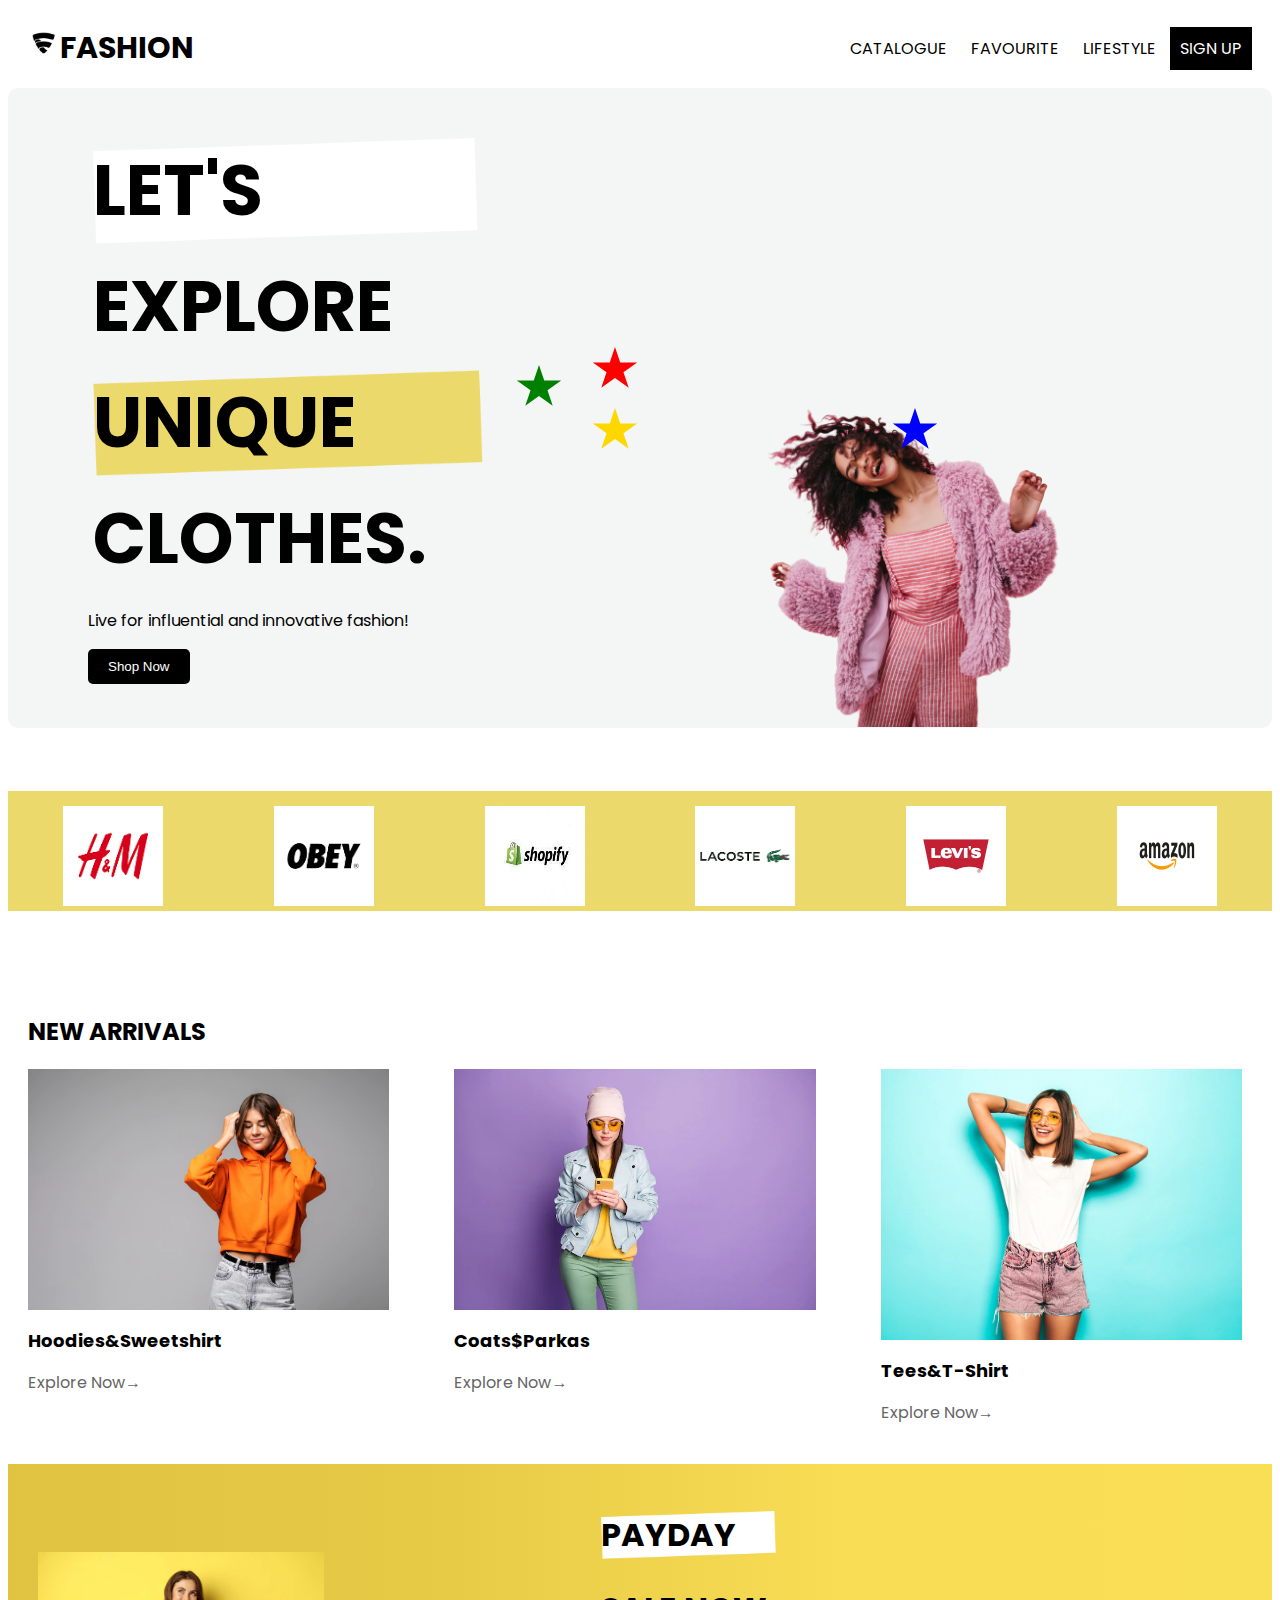
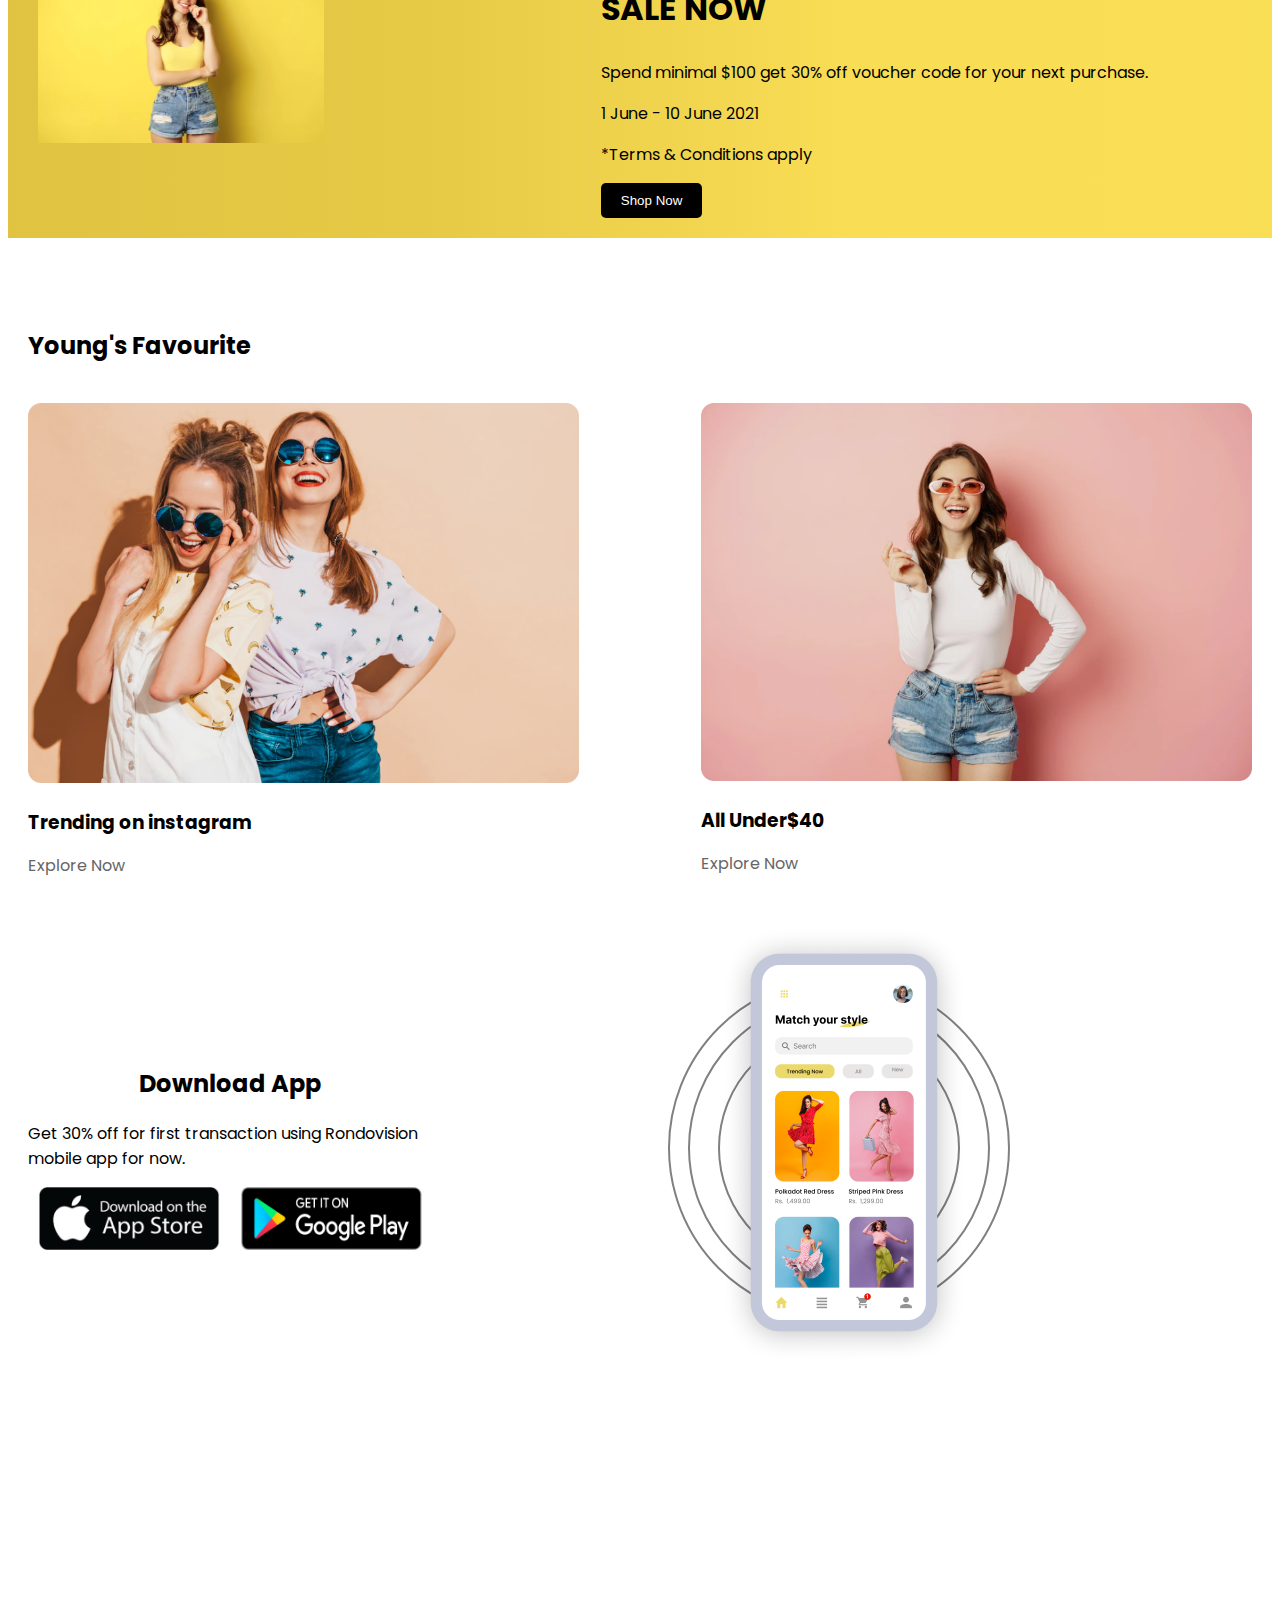
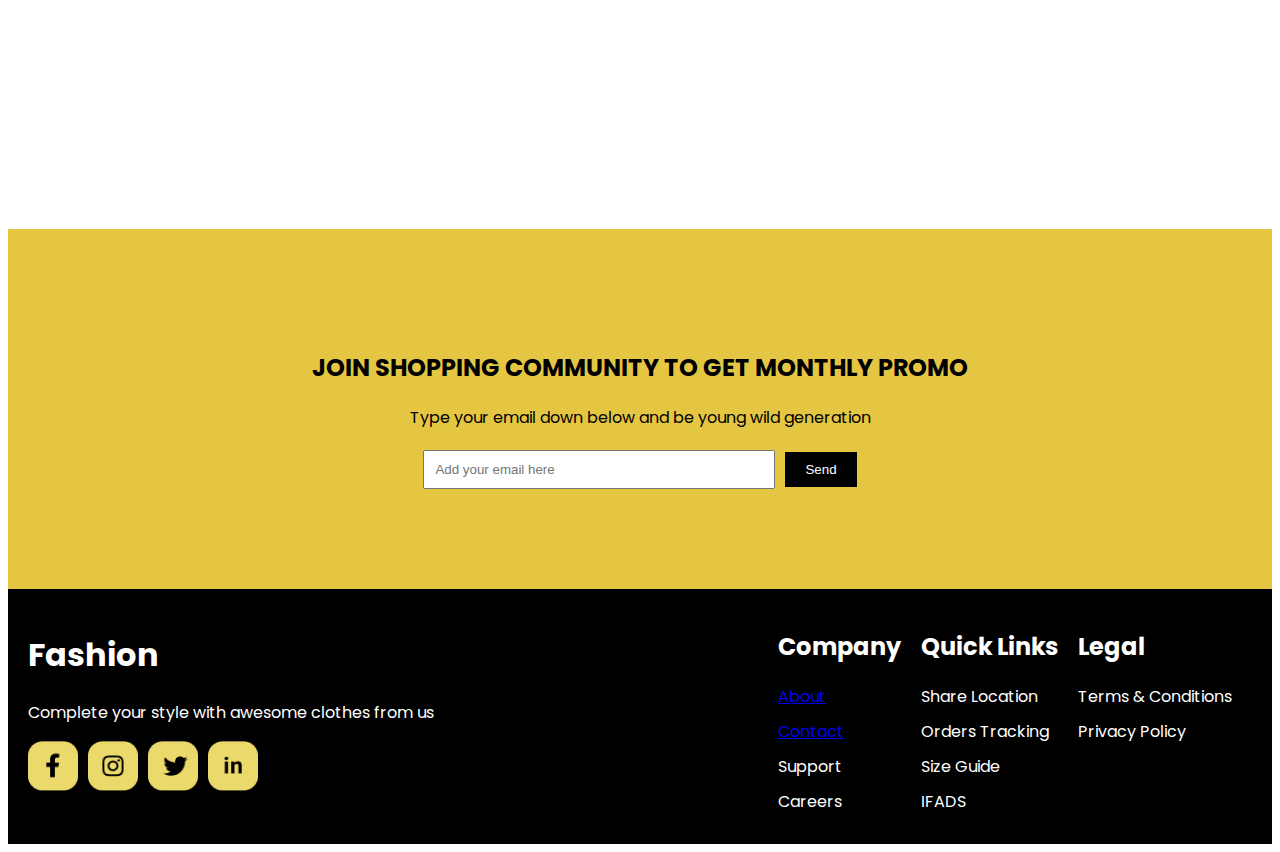
==== commit cbce51ef: "optimization" ====
--- a/index.html
+++ b/index.html
@@ -101,11 +101,15 @@
             <div class="banner-image">
               <picture>
                 <source
-                  srcset="images/banner1-306_x_204.png"
+                  srcset="images/banner1-150_x_100.png"
+                  media="(max-width: 410px)"
+                />
+                <source
+                  srcset="images/banner1-300_x_200.png"
                   media="(max-width: 960px)"
                 />
                 <source
-                  srcset="images/banner1.png"
+                  srcset="images/banner1-600_x_400.png"
                   media="(max-width: 1200px)"
                 />
                 <img
@@ -137,21 +141,63 @@
       <h2>New Arrivals</h2>
       <div class="image-containers">
         <div class="image-item">
-          <img src="images/Hoodies.png" alt="Hoodies" />
+          <picture>
+            <source
+              srcset="images/Hoodies-150_x_99.png"
+              media="(max-width: 410px)"
+            />
+            <source
+              srcset="images/Hoodies-300_x_199.png"
+              media="(max-width: 960px)"
+            />
+            <source
+              srcset="images/Hoodies-600_x_400.png"
+              media="(max-width: 1200px)"
+            />
+            <img src="images/Hoodies.png" alt="Hoodies" />
+          </picture>
           <div class="image-caption">
             <h3>Hoodies&Sweetshirt</h3>
             <p>Explore Now</p>
           </div>
         </div>
         <div class="image-item">
-          <img src="images/Coats.png" alt="Coats" />
+          <picture>
+            <source
+              srcset="images/Coats-150_x_100.png"
+              media="(max-width: 410px)"
+            />
+            <source
+              srcset="images/Coats-300_x_199.png"
+              media="(max-width: 960px)"
+            />
+            <source
+              srcset="images/Coats-600_x_399.png"
+              media="(max-width: 1200px)"
+            />
+            <img src="images/Coats.png" alt="Coats" />
+          </picture>
           <div class="image-caption">
             <h3>Coats$Parkas</h3>
             <p>Explore Now</p>
           </div>
         </div>
         <div class="image-item">
-          <img src="images/Tees.png" alt="Tees" />
+          <picture>
+            <source
+              srcset="images/Tees-150_x_112.png"
+              media="(max-width: 410px)"
+            />
+            <source
+              srcset="images/Tees-300_x_225.png"
+              media="(max-width: 960px)"
+            />
+            <source
+              srcset="images/Tees-600_x_450.png"
+              media="(max-width: 1200px)"
+            />
+            <img src="images/Tees.png" alt="Tees" />
+          </picture>
           <div class="image-caption">
             <h3>Tees&T-Shirt</h3>
             <p>Explore Now</p>
@@ -164,7 +210,25 @@
     <section>
       <div class="container1">
         <div class="content">
-          <img src="images/banner2.png" alt="women in t-shirt" class="image" />
+          <picture>
+            <source
+              srcset="images/banner2 -150_x_100.png"
+              media="(max-width: 410px)"
+            />
+            <source
+              srcset="images/banner2 -300_x_199.png"
+              media="(max-width: 960px)"
+            />
+            <source
+              srcset="images/banner2 -600_x_399.png"
+              media="(max-width: 1200px)"
+            />
+            <img
+              src="images/banner2.png"
+              alt="women in t-shirt"
+              class="image"
+            />
+          </picture>
           <div class="text2">
             <h2 class="let">Payday</h2>
             <h2>Sale Now</h2>
@@ -185,14 +249,42 @@
       <h2>Young's Favourite</h2>
       <div class="image-grid">
         <div class="image-container">
-          <img src="images/favourite1.png" alt="two young girls" />
+          <picture>
+            <source
+              srcset="images/favourite1-150_x_103.png"
+              media="(max-width: 410px)"
+            />
+            <source
+              srcset="images/favourite1-300_x_206.png"
+              media="(max-width: 960px)"
+            />
+            <source
+              srcset="images/favourite1-600_x_413.png"
+              media="(max-width: 1200px)"
+            />
+            <img src="images/favourite1.png" alt="two young girls" />
+          </picture>
           <div class="caption">
             <h3>Trending on instagram</h3>
             <p>Explore Now</p>
           </div>
         </div>
         <div class="image-container">
-          <img src="images/favourite2.png" alt="one young girl" />
+          <picture>
+            <source
+              srcset="images/favourite2-150_x_103.png"
+              media="(max-width: 410px)"
+            />
+            <source
+              srcset="images/favourite2-300_x_205.png"
+              media="(max-width: 960px)"
+            />
+            <source
+              srcset="images/favourite2-600_x_411.png"
+              media="(max-width: 1200px)"
+            />
+            <img src="images/favourite2.png" alt="one young girl" />
+          </picture>
           <div class="caption">
             <h3>All Under$40</h3>
             <p>Explore Now</p>
@@ -220,23 +312,13 @@
           <circle
             cx="200"
             cy="200"
-            r="200"
-            fill="none"
-            stroke="gray"
-            stroke-width="2"
-          />
-
-          <!-- Second circle -->
-          <circle
-            cx="200"
-            cy="200"
             r="170"
             fill="none"
             stroke="gray"
             stroke-width="2"
           />
 
-          <!-- Third circle -->
+          <!-- Second circle -->
           <circle
             cx="200"
             cy="200"
@@ -245,12 +327,33 @@
             stroke="gray"
             stroke-width="2"
           />
+
+          <!-- Third circle -->
+          <circle
+            cx="200"
+            cy="200"
+            r="120"
+            fill="none"
+            stroke="gray"
+            stroke-width="2"
+          />
         </svg>
-        <img
-          src="images/Mobile-app.png"
-          alt="mobile screen"
-          class="mobile-image"
-        />
+        <picture>
+          <source
+            srcset="images/Mobile app-150_x_265.png"
+            media="(max-width: 410px)"
+          />
+          <source
+            srcset="images/Mobile app-200_x_352.png"
+            media="(max-width: 960px)"
+          />
+
+          <img
+            src="images/Mobile-app.png"
+            alt="mobile screen"
+            class="mobile-image"
+          />
+        </picture>
       </div>
     </div>
     <!-- join Section-->
--- a/main.css
+++ b/main.css
@@ -361,10 +361,10 @@
 }
 
 .mobile-image {
-  width: 30%;
+  width: 50%;
   text-align: right;
   position: relative;
-  margin-left: 20%;
+  margin-left: 40%;
   
 }
 
@@ -389,13 +389,13 @@
 
   
    .box-join h2{
-    color:white;
+    color:black;
     margin-bottom: 20px;
     text-transform: uppercase;
     text-align: center;
   }
   .box-join p{
-    color: white;
+    color: black;
     text-align: center;
   }
   .box-join form {
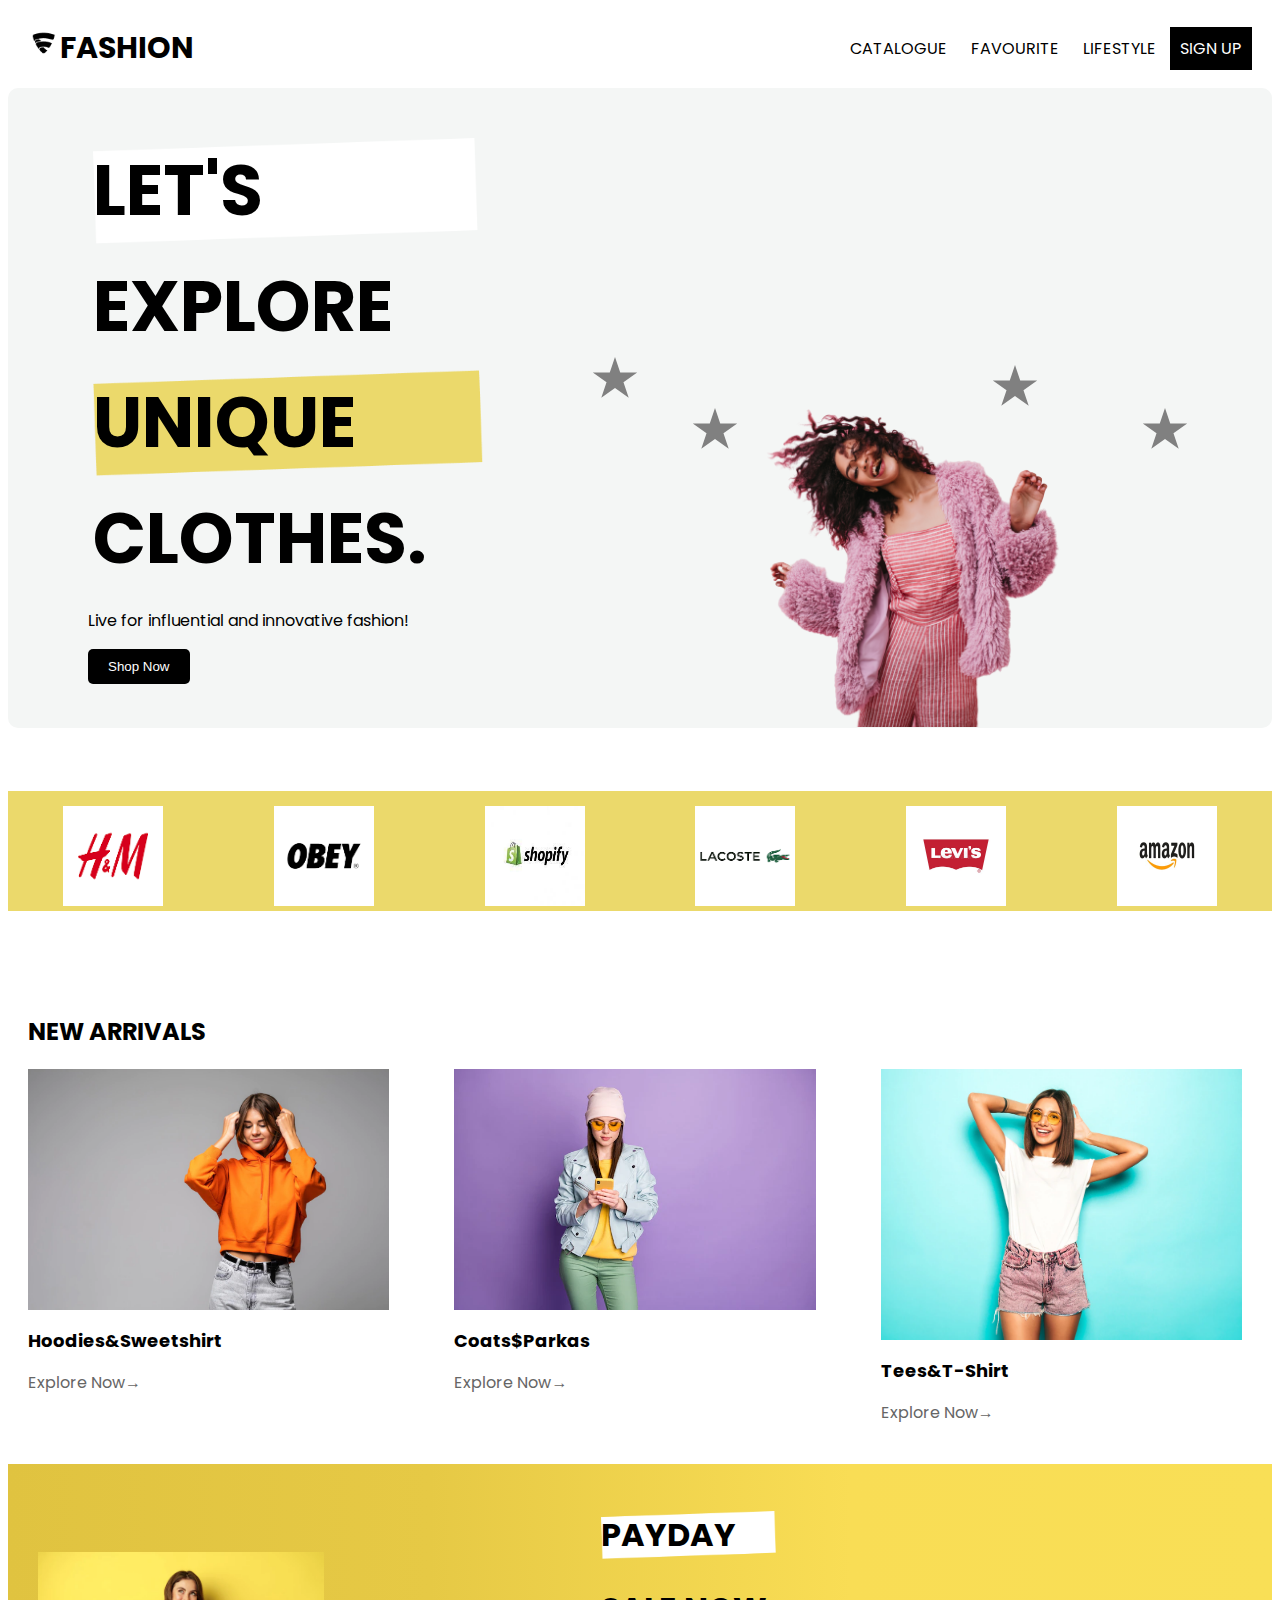
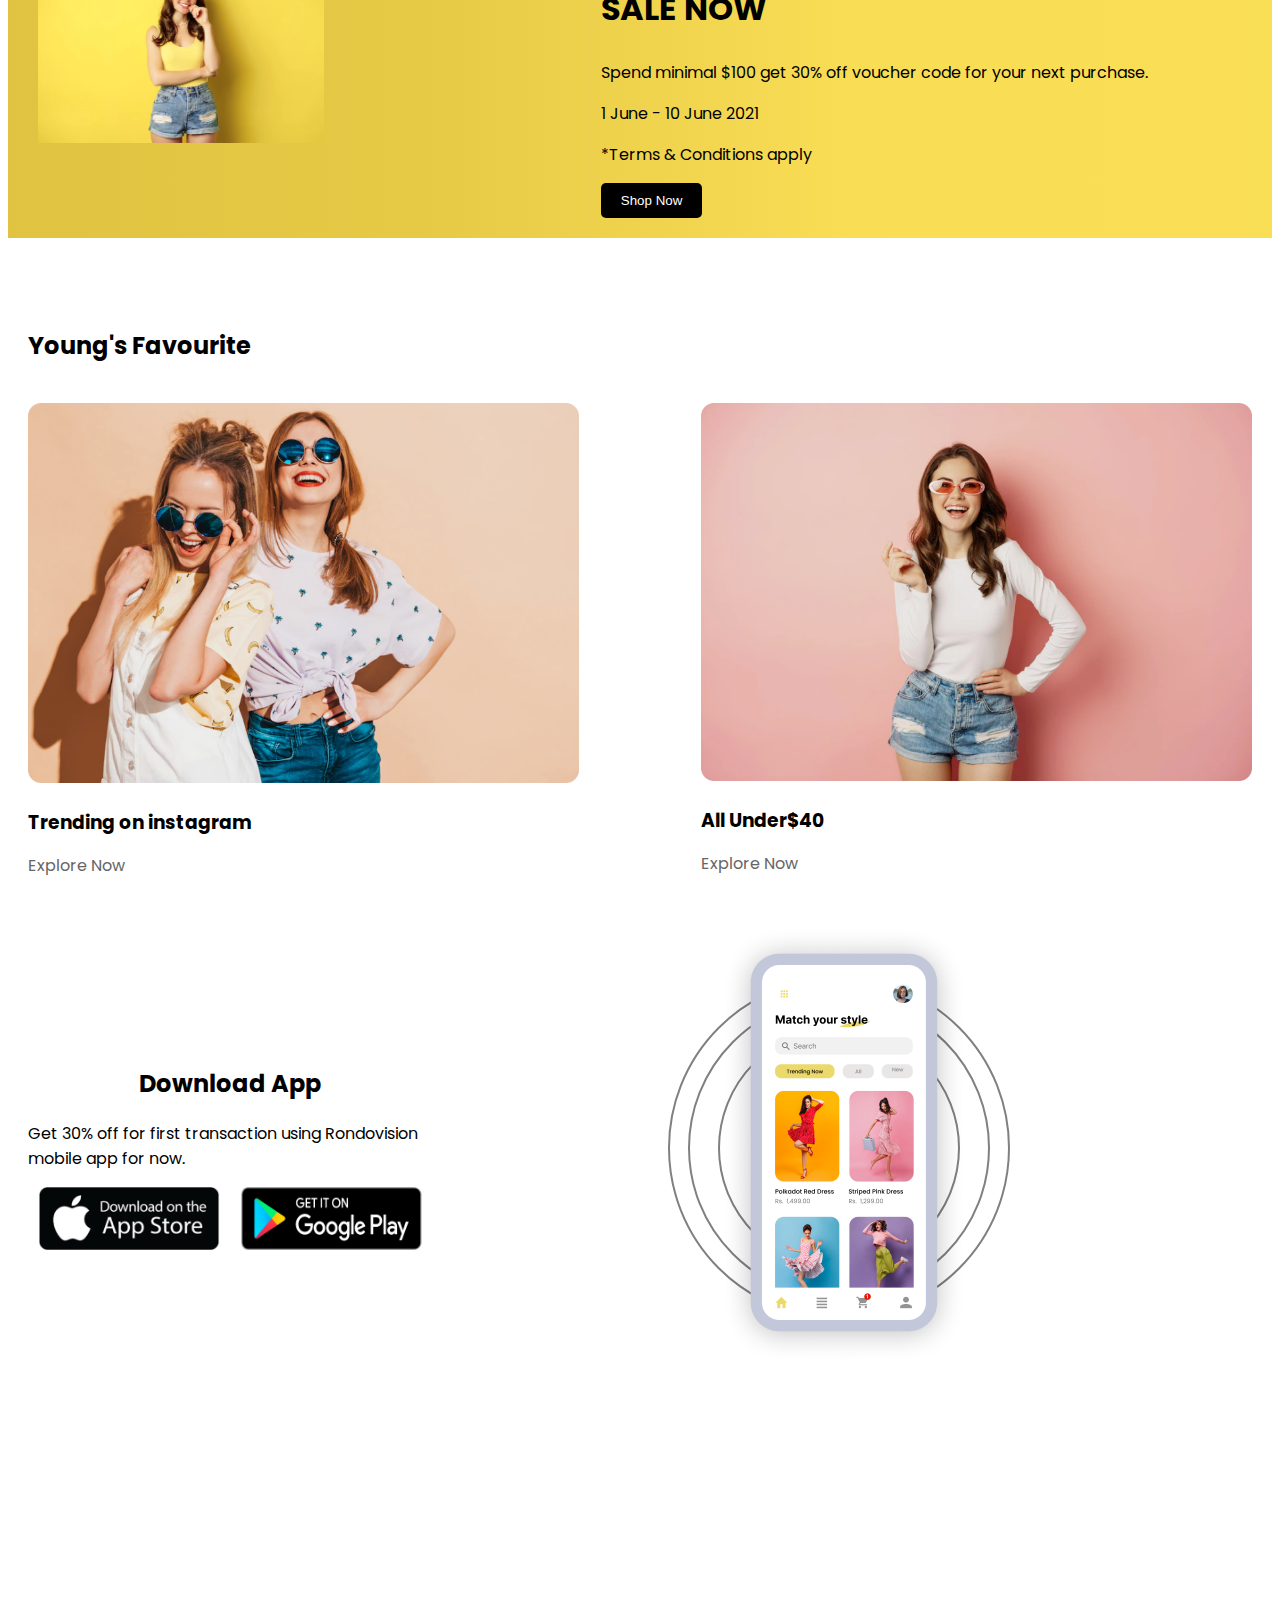
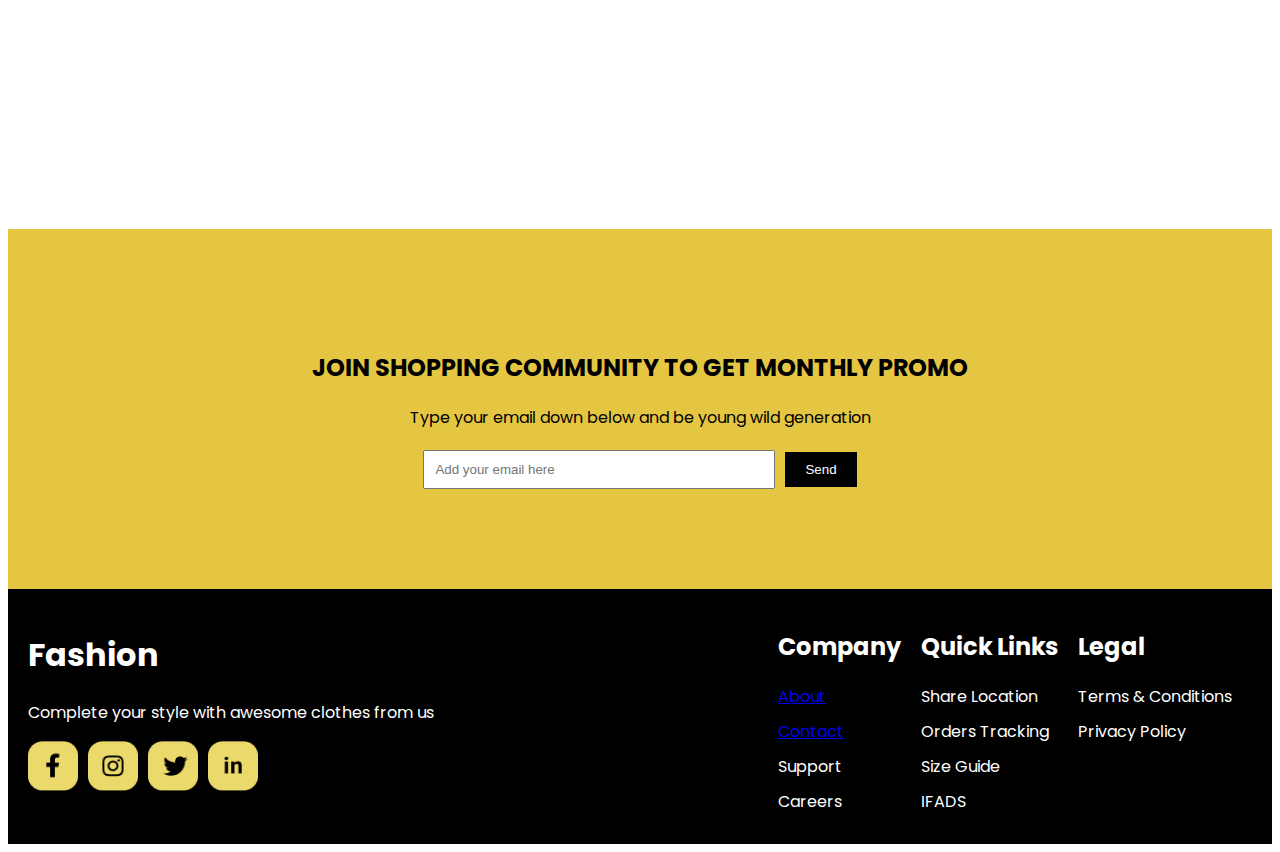
==== commit 5741b296: "fix star position" ====
--- a/index.html
+++ b/index.html
@@ -46,12 +46,12 @@
                 width="46"
                 height="41"
                 viewBox="0 0 56 51"
-                fill="none"
+                fill="grey"
                 xmlns="http://www.w3.org/2000/svg"
               >
                 <path
                   d="M28 0L34.5109 19.3554H55.5806L38.5349 31.3177L45.0458 50.673L28 38.7108L10.9542 50.673L17.4651 31.3177L0.419361 19.3554H21.4891L28 0Z"
-                  fill="gold"
+                  fill="grey"
                 />
               </svg>
 
@@ -61,12 +61,12 @@
                 width="46"
                 height="41"
                 viewBox="0 0 56 51"
-                fill="none"
+                fill="grey"
                 xmlns="http://www.w3.org/2000/svg"
               >
                 <path
                   d="M28 0L34.5109 19.3554H55.5806L38.5349 31.3177L45.0458 50.673L28 38.7108L10.9542 50.673L17.4651 31.3177L0.419361 19.3554H21.4891L28 0Z"
-                  fill="blue"
+                  fill="grey"
                 />
               </svg>
               <!-- right bottom star -->
@@ -75,12 +75,12 @@
                 width="46"
                 height="41"
                 viewBox="0 0 56 51"
-                fill="none"
+                fill="grey"
                 xmlns="http://www.w3.org/2000/svg"
               >
                 <path
                   d="M28 0L34.5109 19.3554H55.5806L38.5349 31.3177L45.0458 50.673L28 38.7108L10.9542 50.673L17.4651 31.3177L0.419361 19.3554H21.4891L28 0Z"
-                  fill="green"
+                  fill="grey"
                 />
               </svg>
               <!-- left bottom star -->
@@ -94,7 +94,7 @@
               >
                 <path
                   d="M28 0L34.5109 19.3554H55.5806L38.5349 31.3177L45.0458 50.673L28 38.7108L10.9542 50.673L17.4651 31.3177L0.419361 19.3554H21.4891L28 0Z"
-                  fill="red"
+                  fill="grey"
                 />
               </svg>
             </div>
--- a/main.css
+++ b/main.css
@@ -120,27 +120,26 @@
 
 .top-star1 {
   position: absolute;
-  top: 1%;
-  margin-left: 30%;
-  align-items:right;
+  margin-left: 50%;
+  left: 100px; ;
 }
 
 .top-star2 {
   position: absolute;
-  top: 2%;
-  left: 300px;
+  top: 12%;
+  left: 550px;
 }
 
 .bottom-star1 {
   position: absolute;
   bottom: 2px;
-  right: 30px;
+  left:400px ;
 }
 
 .bottom-star2 {
   position: absolute;
-  bottom: 20px;
-  left: 0;
+  bottom: 10px;
+  left: 100;
 }
 
 /*Let's Explore Section End*/
@@ -247,7 +246,7 @@
 .image {
   width: 50%; /* width of image */
   height: 50%;
-  margin: 10px; /* Sağ tarafta boşluk bırakmak için */
+  margin: 10px; 
 }
 
 .text2 {
@@ -268,7 +267,7 @@
 
 
 .text2 p {
-  color: black; /* Paragraf metni rengi */
+  color: black; 
 }
  
 
@@ -285,14 +284,14 @@
 }
 
 .image-container {
-  width: 45%; /* Resim konteynerinin genişliği */
-  margin-top: 20px; /* Üstten boşluk */
-  margin-bottom: 5px; /* Altan boşluk */
+  width: 45%; 
+  margin-top: 20px; 
+  margin-bottom: 5px; 
 }
 
 .image-container img {
-  width: 100%; /* Resimlerin genişliği */
-  height: auto; /* Resimlerin orijinal boyut oranını koru */
+  width: 100%; 
+  height: auto; 
 }
 
 .caption {
@@ -303,11 +302,11 @@
   font: size 100px;
 }
 .caption h3 {
-  margin-bottom: 0%; /* Trending ve All Under başlıkları arasında boşluk */
+  margin-bottom: 0%; 
 }
 
 .caption p {
-  color: #666; /* Explore Now yazısının rengi */
+  color: #666; /* Explore color */
 }
 /*  App section*/
 .container-app {
@@ -341,13 +340,13 @@
 }
 
 .left-images img {
-  width: 45%; /* Resimlerin genişliğini ayarlayın */
+  width: 45%; 
 }
 
 .square img {
   max-width: 100%;
   display: block;
-  margin: 0 auto; /* Resmi ortalamak için */
+  margin: 0 auto; 
 }
 
 .square::after {
@@ -438,11 +437,11 @@
 
   .right-footer {
     text-align: left;
-    display: flex; /* Yeni eklenen stil: sağ kutuyu yatay hizalamak için */
+    display: flex; 
   }
 
   .menu {
-    margin-right: 20px; /* Yeni eklenen stil: menüler arasında boşluk */
+    margin-right: 20px; 
   }
 
   .menu h2 h1{
@@ -457,7 +456,7 @@
 
   .menu ul li {
     margin-bottom: 10px;
-    text-align: left; /* Yeni eklenen stil: tüm liste öğelerini sola hizala */
+    text-align: left; 
   }
 
   .icons {
@@ -470,4 +469,219 @@
     height: 50px;
     margin-right: 10px;
   }
-  +  
+  
+/* CSS for tablet screen (960px) */
+@media only screen and (max-width: 960px) {
+  /* Logo and Nav bar */
+  .container-both {
+    flex-direction: column;
+    align-items: center;
+  }
+
+  .logo {
+    transform: scale(0.5); /* Adjust logo size */
+    margin-bottom: 20px; /* Increase margin */
+  }
+
+  .fashion-text {
+    font-size: 24px; /* Decrease font size */
+  }
+
+  .navigation {
+    margin: 20px 0; /* Increase margin */
+  }
+
+  .navbar {
+    flex-direction: column;
+    align-items: center;
+  }
+
+  .navbar span {
+    padding: 10px 0; /* Adjust padding */
+  }
+  /* Let's Explore Section */
+  .content-banner {
+    flex-direction: column;
+    padding: 20px 5%; /* Adjust padding */
+    height: auto; /* Adjust height */
+  }
+
+  .text-banner {
+    width: 100%;
+    text-align: center; /* Center align text */
+  }
+
+  .text-banner h2 {
+    font-size: 36px; /* Decrease font size */
+  }
+
+  .banner-image {
+    text-align: center; /* Center align image */
+    margin-top: 50px; /* Increase margin */
+  }
+
+  .banner-image img {
+    width: 80%; /* Adjust image width */
+    margin-top: 0; /* Remove margin */
+  }
+
+  .star-div {
+    display: none; /* Hide star div */
+  }
+/* Brand section */
+.brand {
+  height: auto; /* Adjust height */
+  margin-top: 5%; /* Adjust margin */
+  margin-bottom: 5%; /* Adjust margin */
+}
+
+.brand-container {
+  flex-wrap: wrap; /* Allow items to wrap */
+  justify-content: center; /* Center align items */
+}
+
+.brand-container img {
+  max-width: 80px; /* Adjust maximum width of images */
+  height: auto; /* Height is adjusted proportionally */
+  margin: 10px; /* Adjust margin */
+}
+/* New Arrivals section */
+.new-arrivals {
+  height: auto; /* Adjust height */
+}
+
+.image-containers {
+  flex-direction: column; /* Stack items vertically */
+}
+
+.image-item {
+  width: 100%; /* Adjust width */
+  margin-right: 0; /* Remove margin */
+  margin-bottom: 20px; /* Add bottom margin */
+}
+/* Payday section */
+.container1 {
+  max-width: 720px; /* Adjusted max-width for 960px screen */
+  margin: 50px auto;
+  background-color: transparent;
+  height: auto;
+  padding: 20px;
+}
+
+.content {
+  display: flex;
+  flex-direction: column; /* Adjusted flex direction */
+  align-items: center;
+}
+
+.image {
+  width: 100%; /* Adjusted width for image */
+  height: auto;
+  margin: 10px;
+}
+
+.text2 {
+  width: 100%; /* Adjusted width for text container */
+}
+
+.text2 h2 {
+  font-size: 24px; /* Adjusted font size for h2 */
+}
+
+.text2 p {
+  font-size: 14px; /* Adjusted font size for p */
+}
+
+.let {
+  background-image: url("images/Rectangle3.png");
+  background-size: contain;
+  background-repeat: no-repeat;
+}
+
+.btn {
+  padding: 10px 20px;
+  border-radius: 5px;
+  cursor: pointer;
+}
+/* Young's Favourite section */
+.young-favourite {
+  height: auto; /* Adjust height */
+}
+
+.image-grid {
+  flex-direction: column; /* Stack items vertically */
+}
+
+.image-container {
+  width: 100%; /* Adjust width */
+  margin-top: 20px; /* Add top margin */
+  margin-bottom: 20px; /* Add bottom margin */
+}
+/* App section */
+.container-app {
+  height: auto; /* Adjust height */
+}
+.icon-div {
+  flex-direction: column; /* Stack items vertically */
+  align-items: left; /* Center align items */
+  margin-left: 0; 
+}
+
+.square {
+  width: 20%; /* Adjust width */
+}
+
+.left-images {
+  flex-direction: column; /* Stack items vertically */
+}
+
+.left-images img {
+  width: 100%; /* Adjust image width */
+  margin-bottom: 20px; /* Add bottom margin */
+}
+
+.mobile-image {
+  width: 50%; /* Adjust width */
+  margin-left: 0; /* Remove margin */
+  margin-top: 20px; /* Add top margin */
+}
+
+.svg-circle {
+  display: none; /* Hide SVG circle */
+}
+/* Join section */
+.container-join {
+  height: auto; /* Adjust height */
+}
+
+.box-join form {
+  flex-direction: column; /* Stack items vertically */
+  margin-bottom: 2px;
+}
+
+.box-join input[type="email"] {
+  width: 50%; /* Adjust width */
+  margin-bottom: 10px; /* Add bottom margin */
+}
+
+/* Footer section */
+.container-footer {
+  flex-direction: column;/* Stack items vertically */
+}
+
+.left-footer,
+.right-footer {
+  text-align: center; /* Center align text */
+}
+
+.menu {
+  margin: 20px 0; /* Adjust margin */
+}
+}
+
+
+
+
+
+
